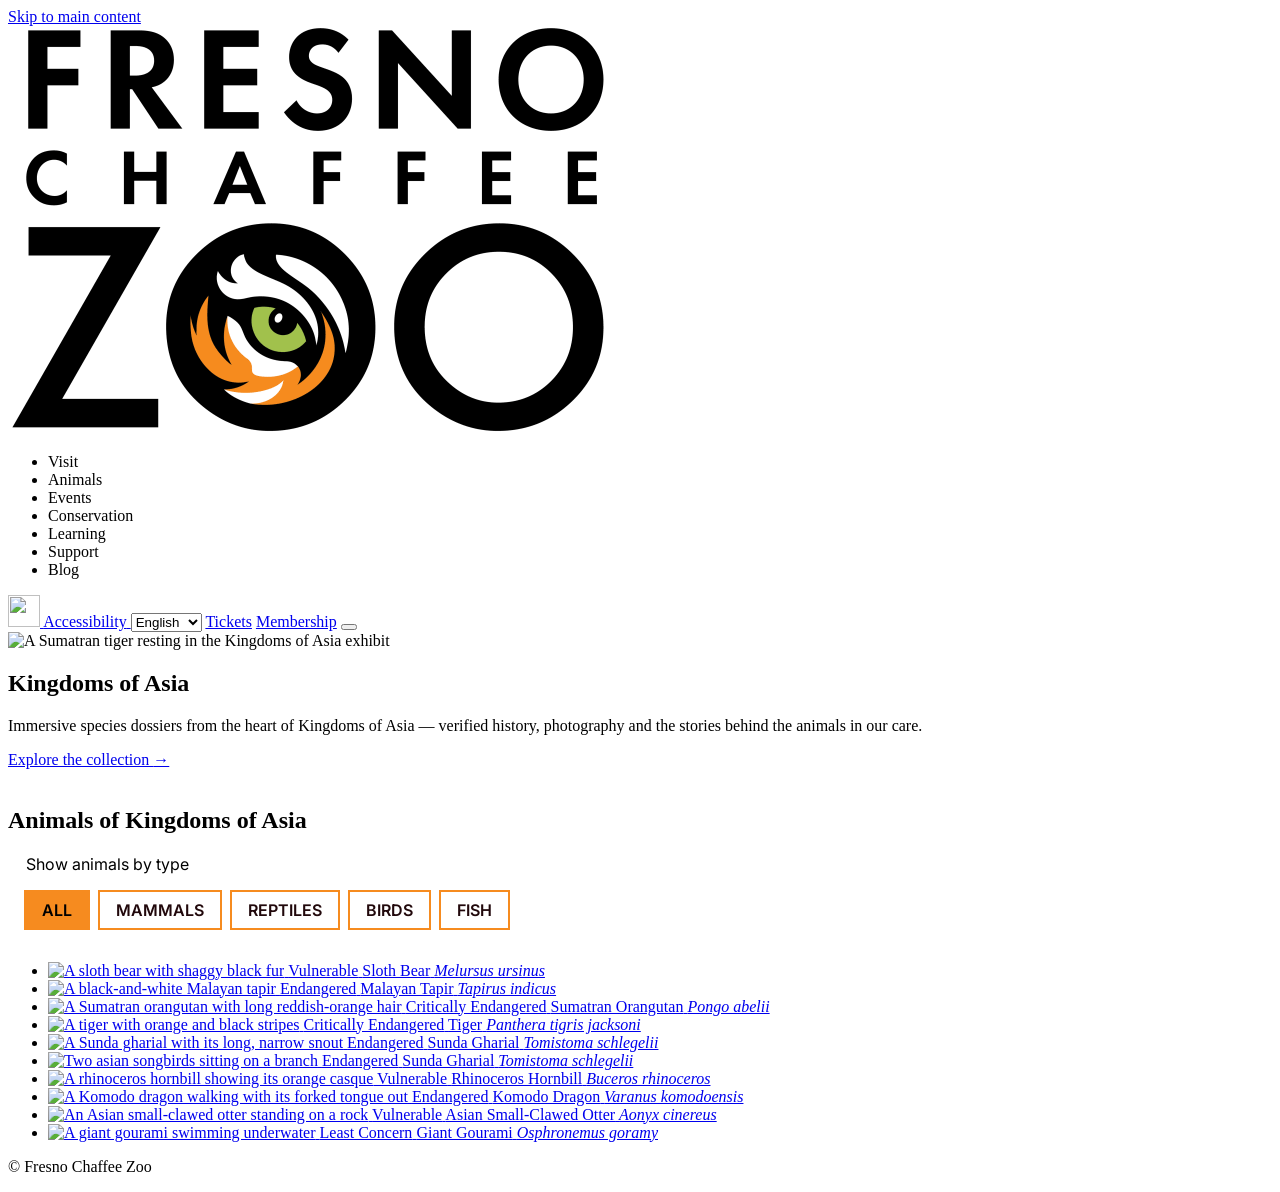
==== public/kingdoms-of-asia/index.html @ f4b2db82 "Donnans stuff whatever" ====
<!DOCTYPE html>
<html lang="en">
    <head>
        <meta charset="UTF-8">
        <meta name="viewport" content="width=device-width, initial-scale=1.0">
        <title>Kingdoms of Asia | Fresno Chaffee Zoo</title>
        <meta name="description" content="Immersive species dossiers from the heart of Kingdoms of Asia at the Fresno Chaffee Zoo.">
        <link rel="preconnect" href="https://fonts.googleapis.com">
        <link rel="preconnect" href="https://fonts.gstatic.com" crossorigin>
        <link rel="stylesheet" href="https://fonts.googleapis.com/css2?family=Imprima&family=Inter:ital,wght@0,400;0,500;0,600;0,700;0,800;1,400&display=swap">
        <link rel="stylesheet" href="style.css">
    </head>

    <body class="page-home">
        <a class="skip-link" href="#main">Skip to main content</a>

        <header class="site-header">
            <a href="index.html" class="site-logo">
                <img src="./Photo Album/images.png" alt="Fresno Chaffee Zoo home">
            </a>

            <nav class="main-nav" aria-label="Main">
                <ul class="main-nav__list">
                    <li><a href="#" class="main-nav__link">Visit <span class="chevron" aria-hidden="true"></span></a></li>
                    <li><a href="#" class="main-nav__link">Animals <span class="chevron" aria-hidden="true"></span></a></li>
                    <li><a href="#" class="main-nav__link">Events <span class="chevron" aria-hidden="true"></span></a></li>
                    <li><a href="#" class="main-nav__link">Conservation <span class="chevron" aria-hidden="true"></span></a></li>
                    <li><a href="#" class="main-nav__link">Learning <span class="chevron" aria-hidden="true"></span></a></li>
                    <li><a href="#" class="main-nav__link">Support <span class="chevron" aria-hidden="true"></span></a></li>
                    <li><a href="#" class="main-nav__link">Blog <span class="chevron" aria-hidden="true"></span></a></li>
                </ul>
            </nav>

            <div class="header-actions">
                <a href="#" class="accessibility-link">
                    <img src="images/icon-accessibility.svg" alt="" width="32" height="32">
                    <span class="visually-hidden">Accessibility</span>
                </a>
                <select class="language-select language-select--header" aria-label="Language">
                    <option value="en" selected>English</option>
                    <option value="es">Español</option>
                </select>

                <a href="#" class="btn btn--tickets">Tickets</a>
                <a href="#" class="btn btn--membership">Membership</a>

                <button type="button" class="menu-toggle" popovertarget="site-menu" aria-label="Open menu">
                    <span class="menu-toggle__bar" aria-hidden="true"></span>
                    <span class="menu-toggle__bar" aria-hidden="true"></span>
                    <span class="menu-toggle__bar" aria-hidden="true"></span>
                </button>
            </div>
        </header>

        <div id="site-menu" class="site-menu" popover>
            <div class="site-menu__top">
                <a href="index.html" class="site-logo">
                    <img src="images.png" alt="Fresno Chaffee Zoo home">
                </a>
                <button type="button" class="menu-close" popovertarget="site-menu" popovertargetaction="hide" aria-label="Close menu">
                    <span aria-hidden="true">&times;</span>
                </button>
            </div>

            <nav aria-label="Menu">
                <ul class="menu-list">
                    <li><a href="#" class="menu-item">Visit <span class="chevron chevron--right" aria-hidden="true"></span></a></li>
                    <li><a href="#" class="menu-item">Animals <span class="chevron chevron--right" aria-hidden="true"></span></a></li>
                    <li><a href="#" class="menu-item">Events <span class="chevron chevron--right" aria-hidden="true"></span></a></li>
                    <li><a href="#" class="menu-item">Conservation <span class="chevron chevron--right" aria-hidden="true"></span></a></li>
                    <li><a href="#" class="menu-item">Learning <span class="chevron chevron--right" aria-hidden="true"></span></a></li>
                    <li><a href="#" class="menu-item">Support <span class="chevron chevron--right" aria-hidden="true"></span></a></li>
                    <li><a href="#" class="menu-item">Blog <span class="chevron chevron--right" aria-hidden="true"></span></a></li>
                </ul>
            </nav>

            <div class="site-menu__actions">
                <a href="#" class="btn btn--tickets">Tickets</a>
                <a href="#" class="btn btn--membership">Membership</a>
            </div>

            <select class="language-select" aria-label="Language">
                <option value="en" selected>English</option>
                <option value="es">Español</option>
            </select>
        </div>

        <main id="main">
            <section class="home-hero" aria-labelledby="hero-title">
                <img class="home-hero__photo" src="images/hero-tiger.jpg" alt="A Sumatran tiger resting in the Kingdoms of Asia exhibit">
                <div class="home-hero__content">
                    <h1 id="hero-title" class="home-hero__title">Kingdoms of <span class="text-orange">Asia</span></h1>
                    <p class="home-hero__subtitle">Immersive species dossiers from the heart of Kingdoms of Asia — verified history, photography and the stories behind the animals in our care.</p>
                    <a href="#animals" class="btn btn--cta">Explore the collection <span aria-hidden="true">&rarr;</span></a>
                </div>
                <img class="paw-prints home-hero__paws" src="images/paw-prints.svg" alt="">
            </section>

            <section id="animals" class="animals" aria-labelledby="animals-title">
                <h2 id="animals-title" class="visually-hidden">Animals of Kingdoms of Asia</h2>

                <fieldset class="animal-tabs">
                    <legend class="visually-hidden">Show animals by type</legend>

                    <input class="animal-tabs__input" type="radio" name="animal-type" id="tab-all" value="all" checked>
                    <label class="animal-tabs__tab" for="tab-all">All</label>

                    <input class="animal-tabs__input" type="radio" name="animal-type" id="tab-mammal" value="mammal">
                    <label class="animal-tabs__tab" for="tab-mammal">Mammals</label>

                    <input class="animal-tabs__input" type="radio" name="animal-type" id="tab-reptile" value="reptile">
                    <label class="animal-tabs__tab" for="tab-reptile">Reptiles</label>

                    <input class="animal-tabs__input" type="radio" name="animal-type" id="tab-bird" value="bird">
                    <label class="animal-tabs__tab" for="tab-bird">Birds</label>

                    <input class="animal-tabs__input" type="radio" name="animal-type" id="tab-fish" value="fish">
                    <label class="animal-tabs__tab" for="tab-fish">Fish</label>
                </fieldset>

                <ul class="animal-list">
                    <li data-type="mammal">
                        <a href="sloth-bear.html" class="animal-banner">
                            <img class="animal-banner_photo" src="images/sloth-bear.jpg" alt="A sloth bear with shaggy black fur">
                            <span class="status-pill">Vulnerable</span>
                            <span class="animal-banner__text">
                                <span class="animal-banner__name">Sloth Bear</span>
                                <i class="animal-banner__scientific" lang="la">Melursus ursinus</i>
                            </span>
                        </a>
                    </li>

                    <li data-type="mammal">
                        <a href="#" class="animal-banner">
                            <img class="animal-banner_photo" src="images/malayan-tapir.jpg" alt="A black-and-white Malayan tapir">
                            <span class="status-pill">Endangered</span>
                            <span class="animal-banner__text">
                                <span class="animal-banner__name">Malayan Tapir</span>
                                <i class="animal-banner__scientific" lang="la">Tapirus indicus</i>
                            </span>
                        </a>
                    </li>

                    <li data-type="mammal">
                        <a href="#" class="animal-banner">
                            <img class="animal-banner_photo" src="images/sumatran-orangutan.jpg" alt="A Sumatran orangutan with long reddish-orange hair">
                            <span class="status-pill">Critically Endangered</span>
                            <span class="animal-banner__text">
                                <span class="animal-banner__name">Sumatran Orangutan</span>
                                <i class="animal-banner__scientific" lang="la">Pongo abelii</i>
                            </span>
                        </a>
                    </li>

                    <li data-type="mammal">
                        <a href="malayan-tiger.html" class="animal-banner">
                            <img class="animal-banner_photo" src="images/tiger.jpg" alt="A tiger with orange and black stripes">
                            <span class="status-pill">Critically Endangered</span>
                            <span class="animal-banner__text">
                                <span class="animal-banner__name">Tiger</span>
                                <i class="animal-banner__scientific" lang="la">Panthera tigris jacksoni</i>
                            </span>
                        </a>
                    </li>

                    <li data-type="reptile">
                        <a href="#" class="animal-banner">
                            <img class="animal-banner_photo" src="images/sunda-gharial.jpg" alt="A Sunda gharial with its long, narrow snout">
                            <span class="status-pill">Endangered</span>
                            <span class="animal-banner__text">
                                <span class="animal-banner__name">Sunda Gharial</span>
                                <i class="animal-banner__scientific" lang="la">Tomistoma schlegelii</i>
                            </span>
                        </a>
                    </li>

                    <li data-type="bird">
                        <a href="asian-songbird.html" class="animal-banner">
                            <img class="animal-banner_photo" src=".images/two songbirds.jpg" alt="Two asian songbirds sitting on a branch">
                            <span class="status-pill">Endangered</span>
                            <span class="animal-banner__text">
                                <span class="animal-banner__name">Sunda Gharial</span>
                                <i class="animal-banner__scientific" lang="la">Tomistoma schlegelii</i>
                            </span>
                        </a>
                    </li>

                    <li data-type="bird">
                        <a href="#" class="animal-banner">
                            <img class="animal-banner_photo" src="images/rhinoceros-hornbill.jpg" alt="A rhinoceros hornbill showing its orange casque">
                            <span class="status-pill">Vulnerable</span>
                            <span class="animal-banner__text">
                                <span class="animal-banner__name">Rhinoceros Hornbill</span>
                                <i class="animal-banner__scientific" lang="la">Buceros rhinoceros</i>
                            </span>
                        </a>
                    </li>

                    <li data-type="reptile">
                        <a href="komodo-dragon.html" class="animal-banner">
                            <img class="animal-banner_photo" src="images/komodo-dragon.jpg" alt="A Komodo dragon walking with its forked tongue out">
                            <span class="status-pill">Endangered</span>
                            <span class="animal-banner__text">
                                <span class="animal-banner__name">Komodo Dragon</span>
                                <i class="animal-banner__scientific" lang="la">Varanus komodoensis</i>
                            </span>
                        </a>
                    </li>

                    <li data-type="mammal">
                        <a href="#" class="animal-banner">
                            <img class="animal-banner_photo" src="images/asian-small-clawed-otter.jpg" alt="An Asian small-clawed otter standing on a rock">
                            <span class="status-pill">Vulnerable</span>
                            <span class="animal-banner__text">
                                <span class="animal-banner__name">Asian Small-Clawed Otter</span>
                                <i class="animal-banner__scientific" lang="la">Aonyx cinereus</i>
                            </span>
                        </a>
                    </li>

                    <li data-type="fish">
                        <a href="#" class="animal-banner">
                            <img class="animal-banner_photo" src="images/giant-gourami.jpg" alt="A giant gourami swimming underwater">
                            <span class="status-pill">Least Concern</span>
                            <span class="animal-banner__text">
                                <span class="animal-banner__name">Giant Gourami</span>
                                <i class="animal-banner__scientific" lang="la">Osphronemus goramy</i>
                            </span>
                        </a>
                    </li>
                </ul>
            </section>
        </main>

        <footer class="site-footer">
            <div class="site-footer__triangle" aria-hidden="true"></div>
            <div class="site-footer__content">
                <p>&copy; Fresno Chaffee Zoo</p>
            </div>
        </footer>
    </body>
</html>
---- public/kingdoms-of-asia/style.css ----
nav a {
    text-decoration: none;
    color: black;
}

.nav-button {
    max-width: 100%;
}

.animal-tabs {
    display: flex;
    flex-wrap: wrap;
    gap: 8px;
    margin: 0;
    padding: 16px;
    border: 0;
    font-family: "Inter", sans-serif;
}

.animal-tabs__input {
    position: absolute;
    opacity: 0;
    width: 1px;
    height: 1px;
    margin: 0;
}

.animal-tabs__tab {
    padding: 8px 16px;
    border: 2px solid #F68B1F;
    font-weight: 600;
    text-transform: uppercase;
    color: #21080B;
    background: #FFFFFF;
    cursor: pointer;
}

.animal-tabs__input:checked + .animal-tabs__tab {
    color: #000000;
    background: #F68B1F;
}

.animal-tabs__input:focus-visible + .animal-tabs__tab {
    outline: 3px solid #21080B;
    outline-offset: 2px;
}

.animals:has(#tab-mammal:checked) .animal-list > li:not([data-type="mammal"]),
.animals:has(#tab-reptile:checked) .animal-list > li:not([data-type="reptile"]),
.animals:has(#tab-bird:checked) .animal-list > li:not([data-type="bird"]),
.animals:has(#tab-fish:checked) .animal-list > li:not([data-type="fish"]) {
    display: none;
}
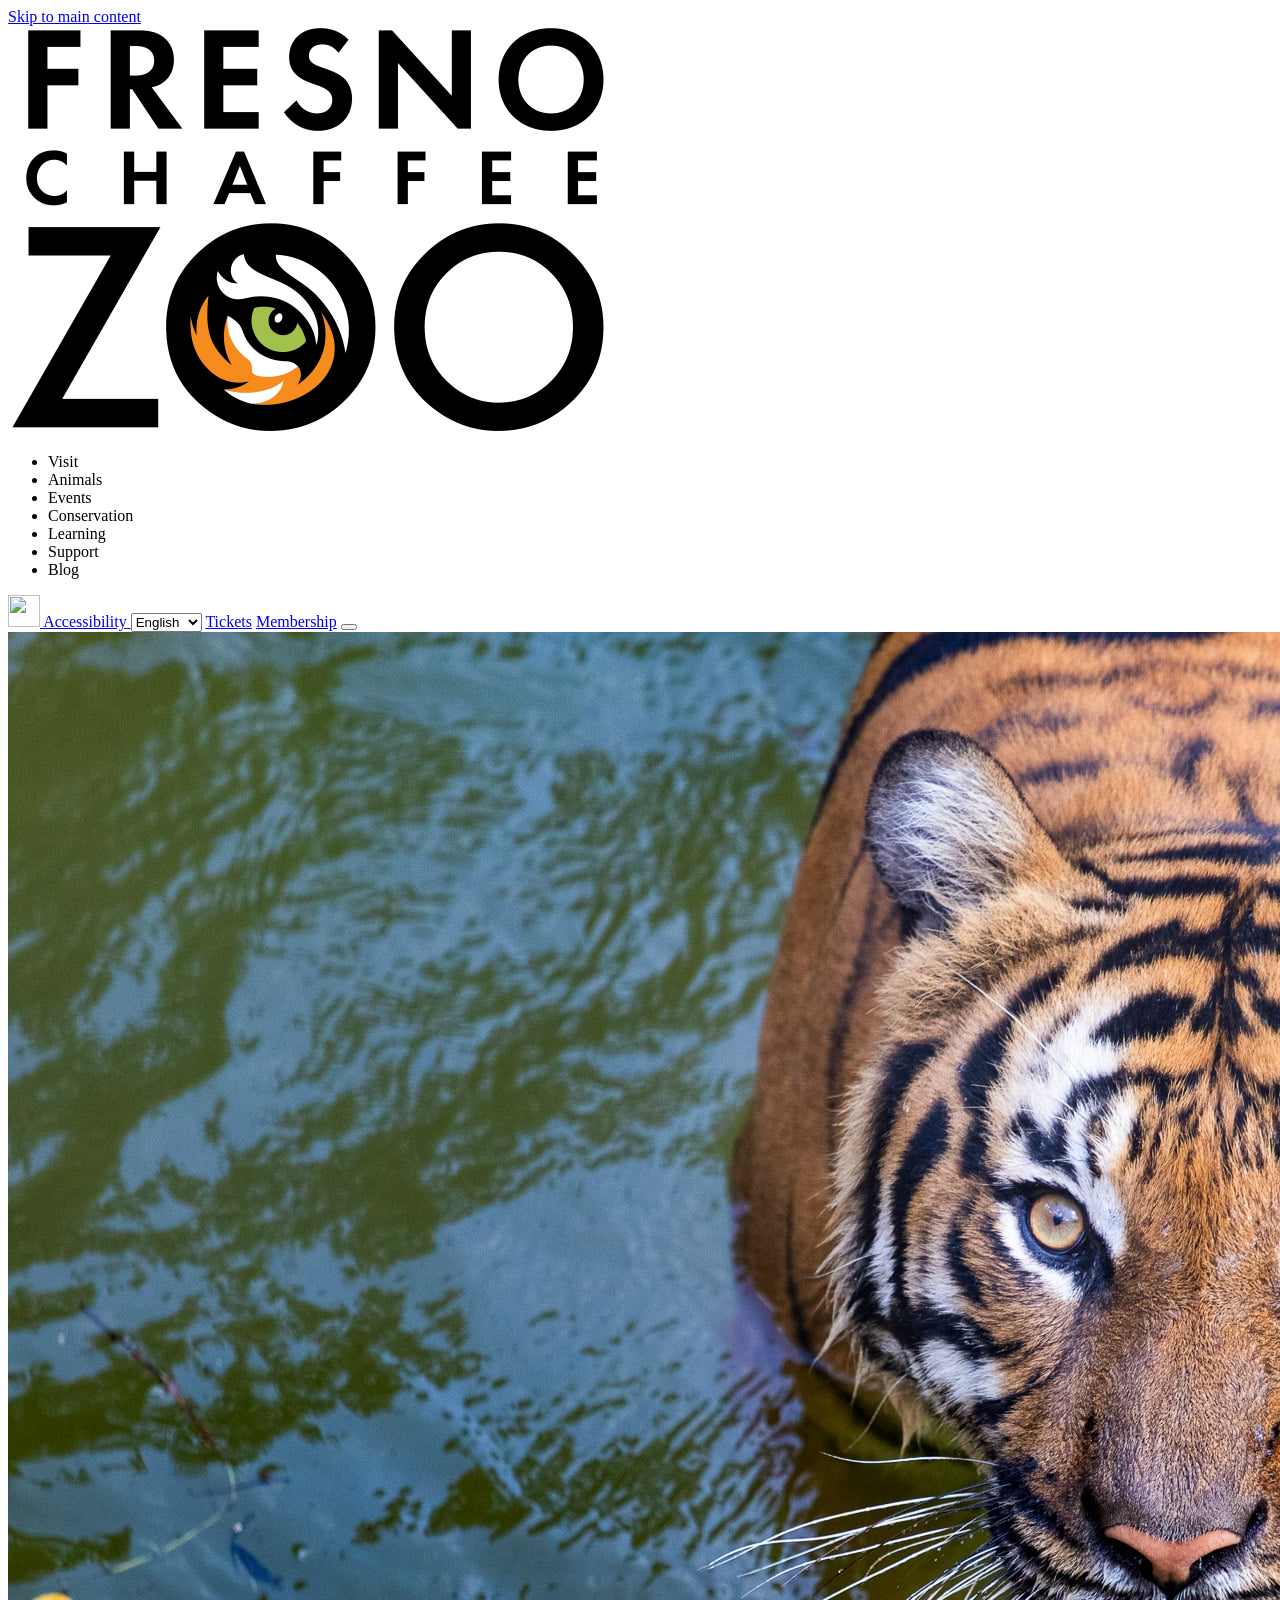
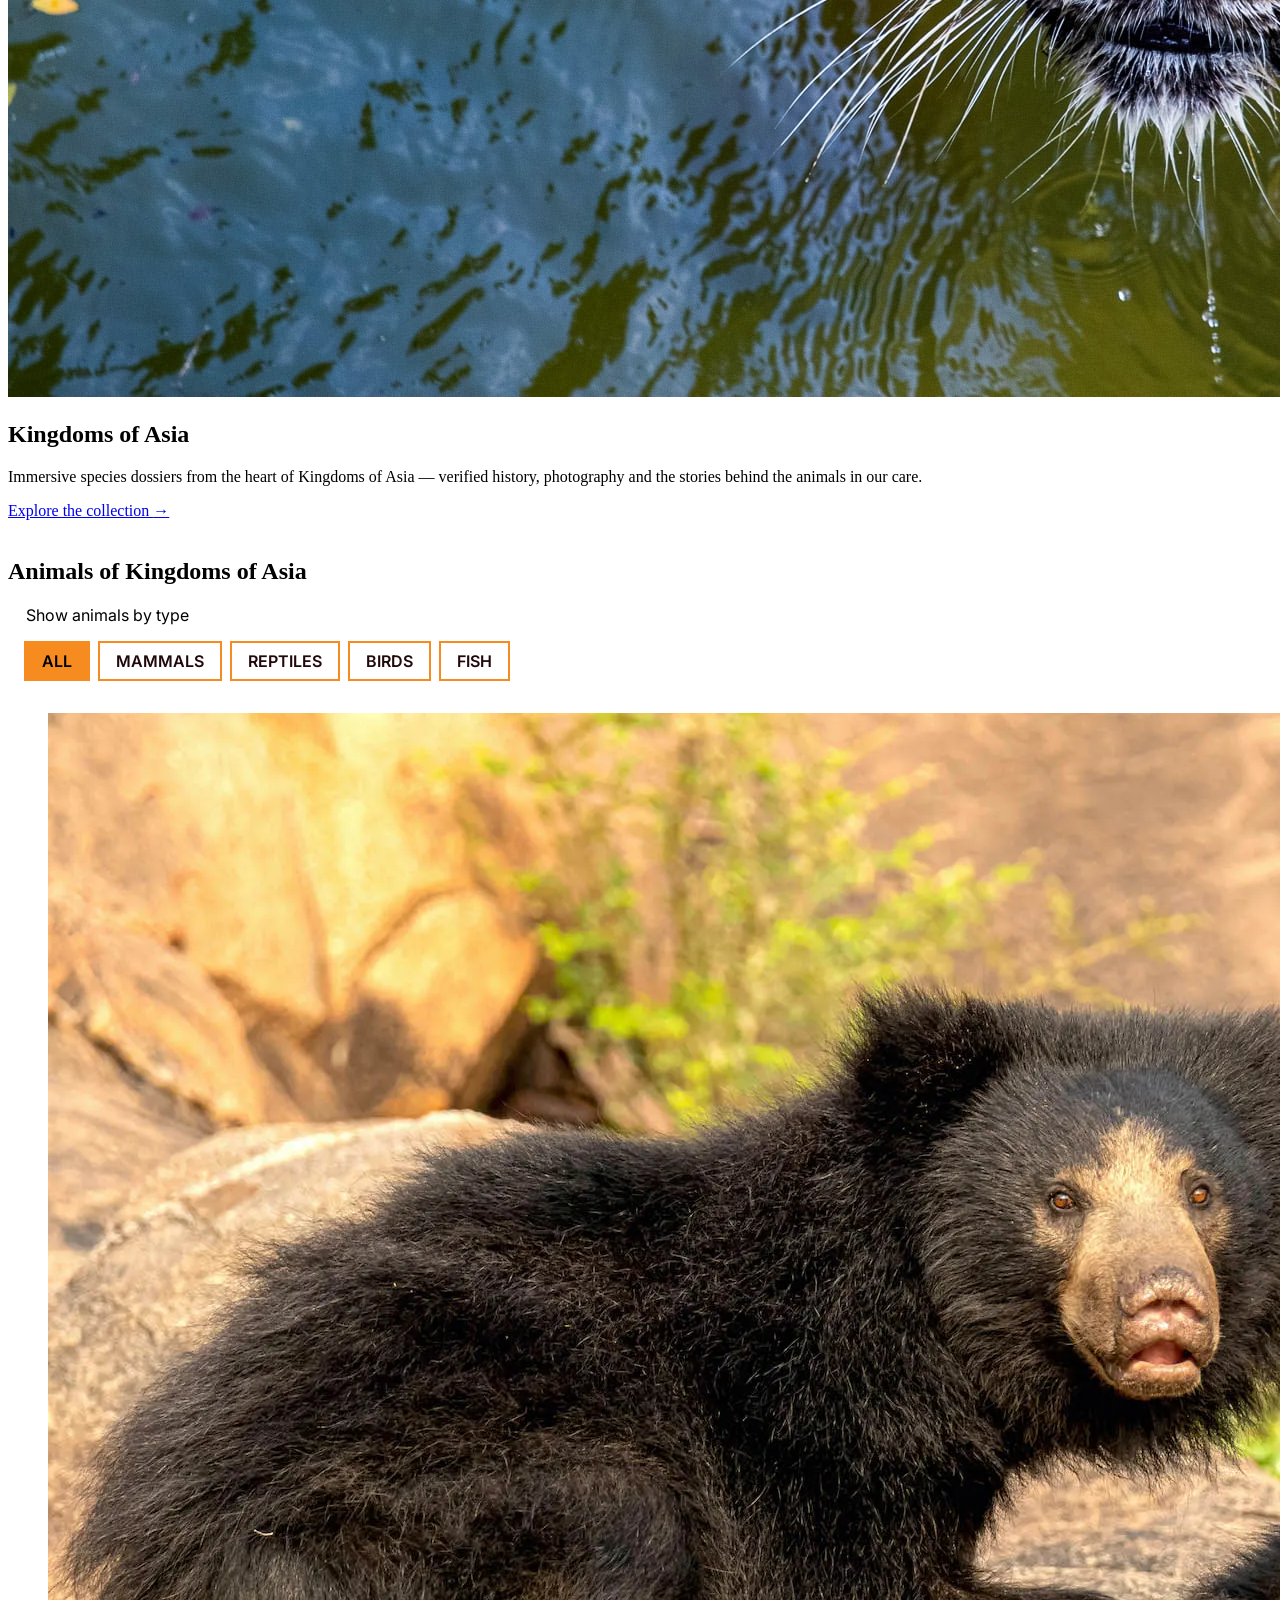
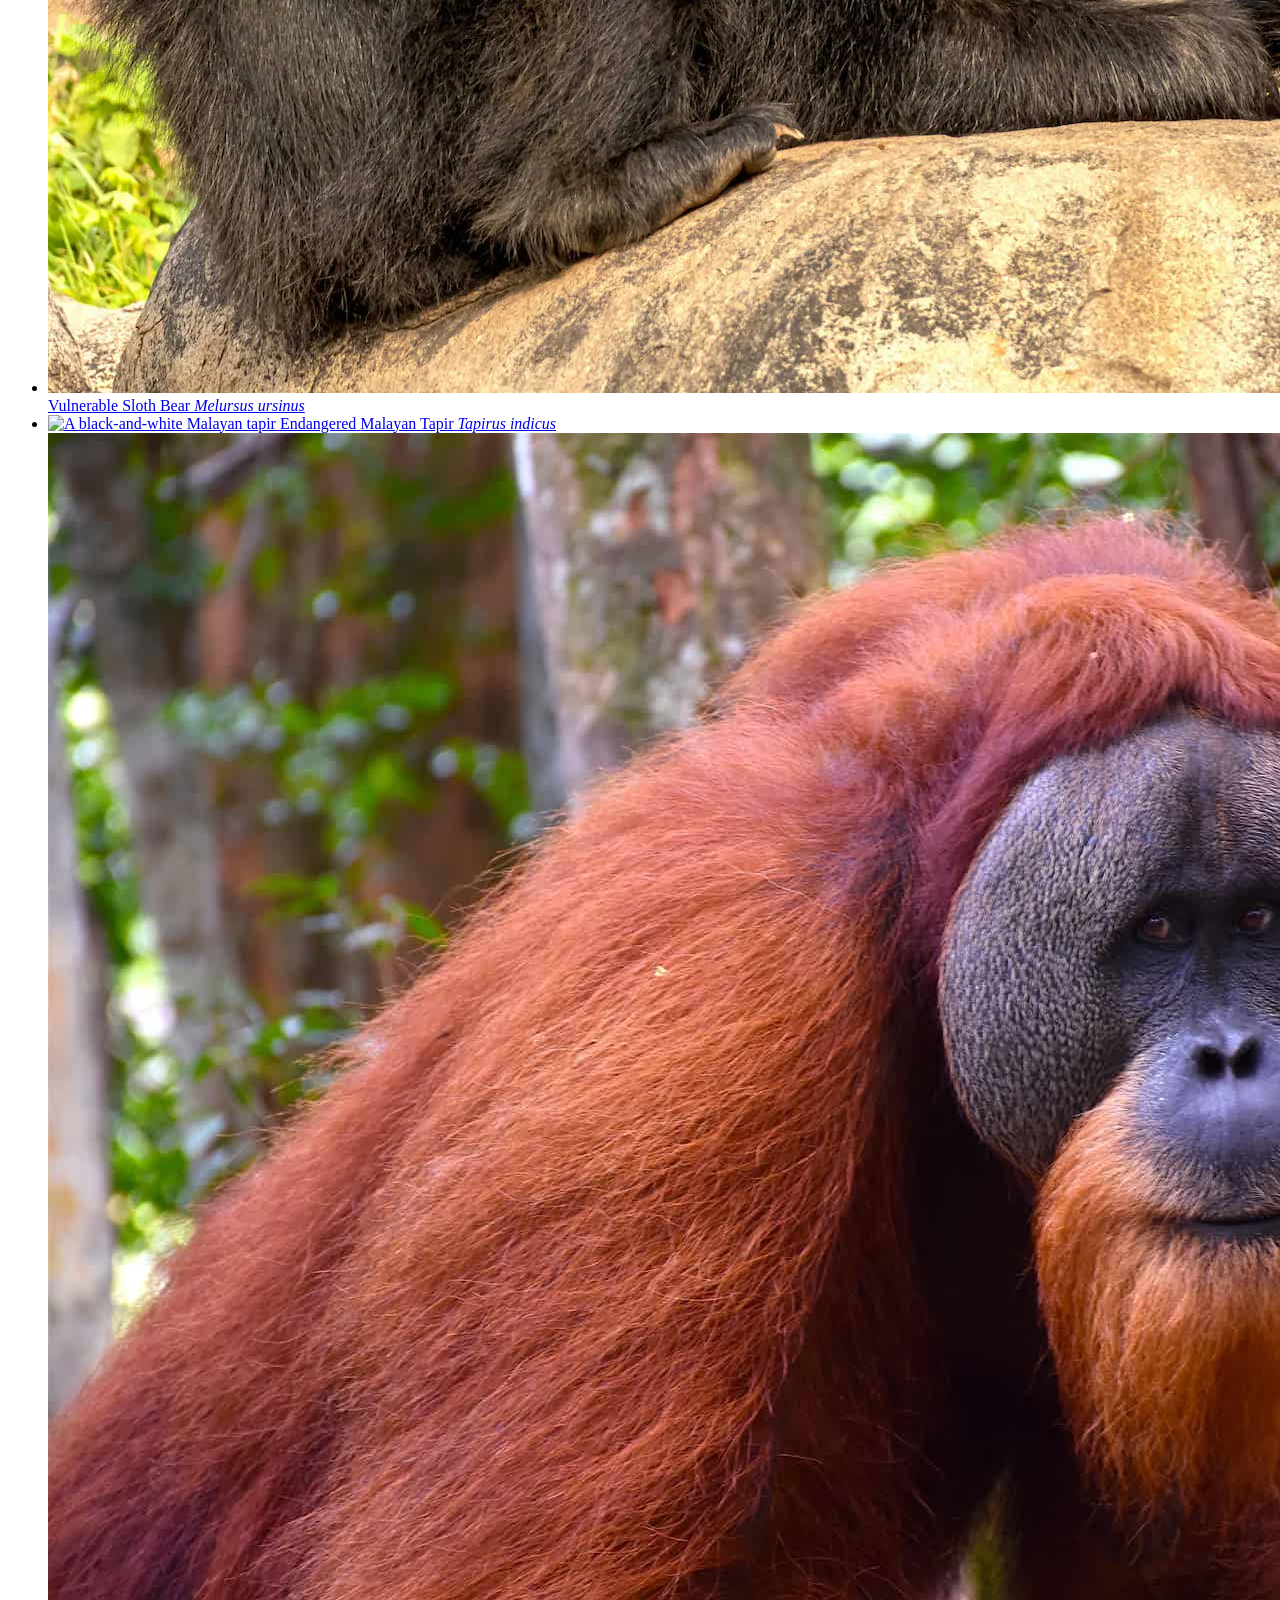
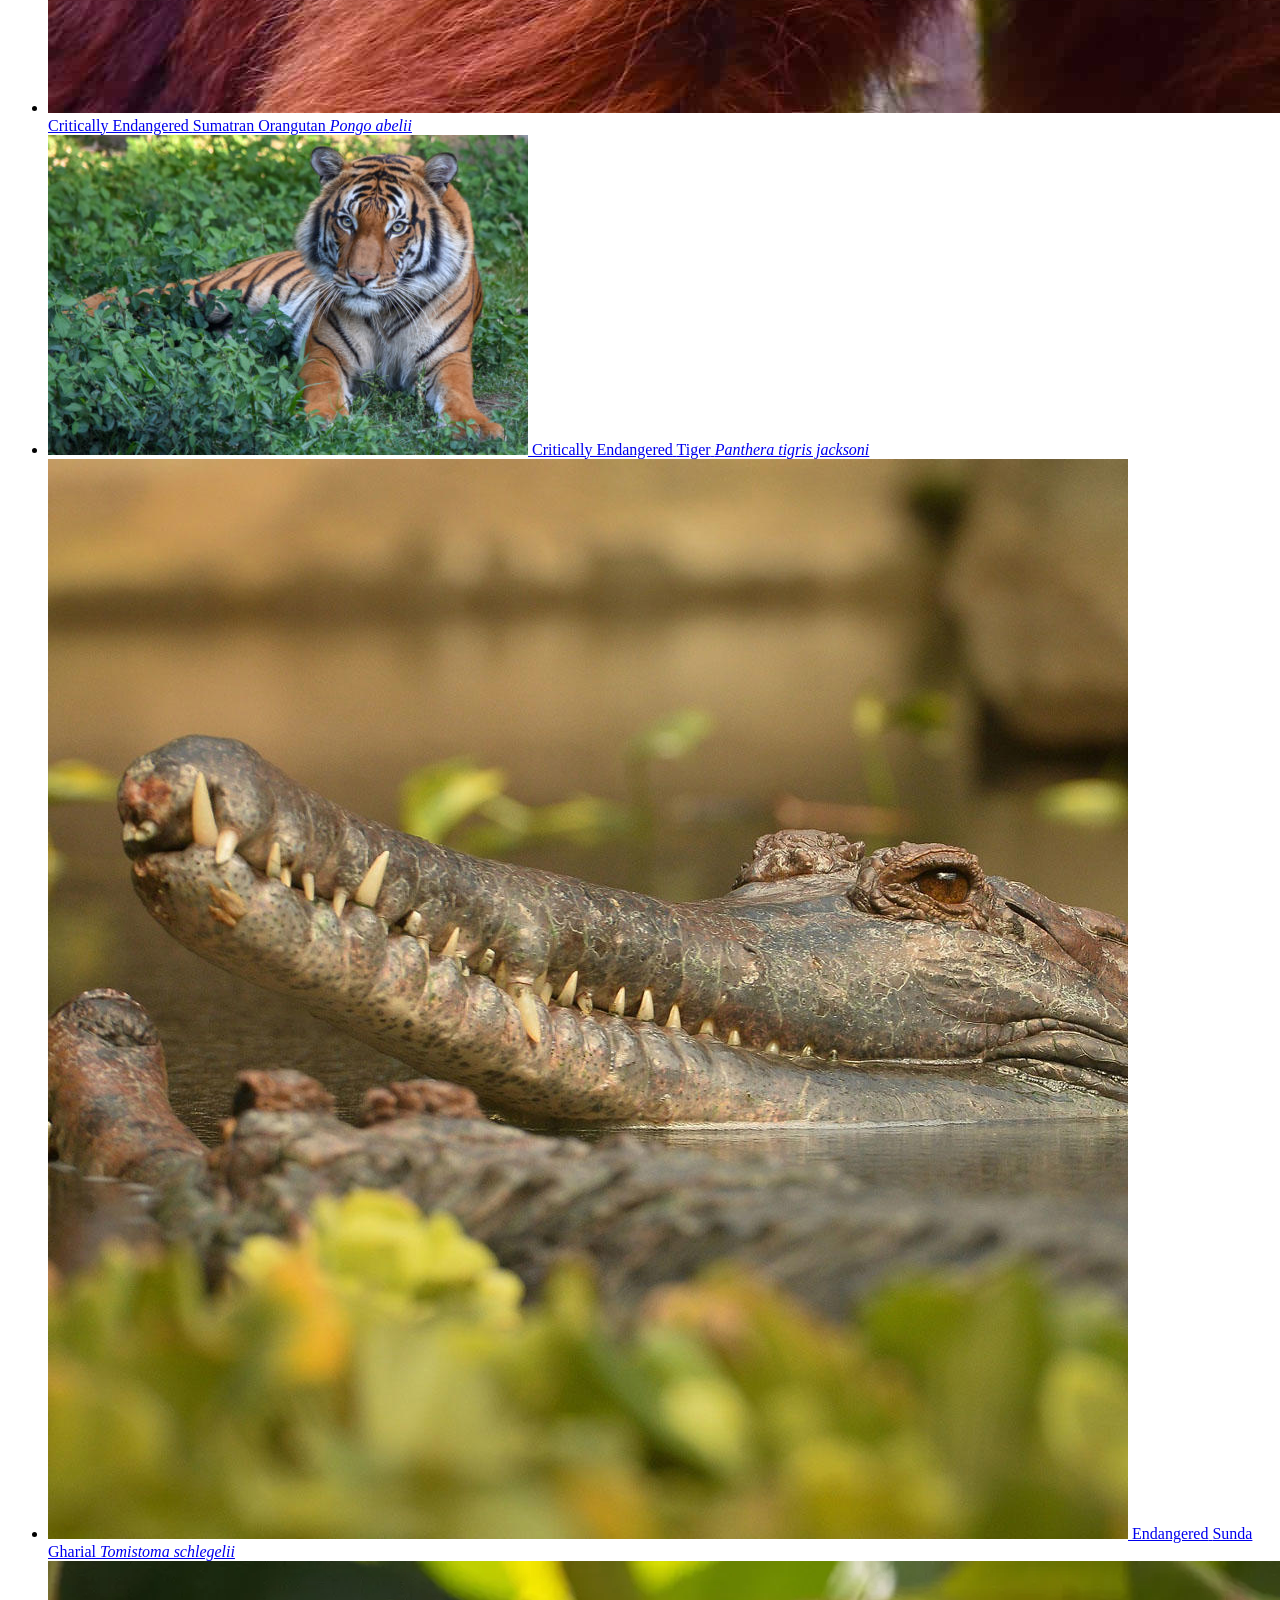
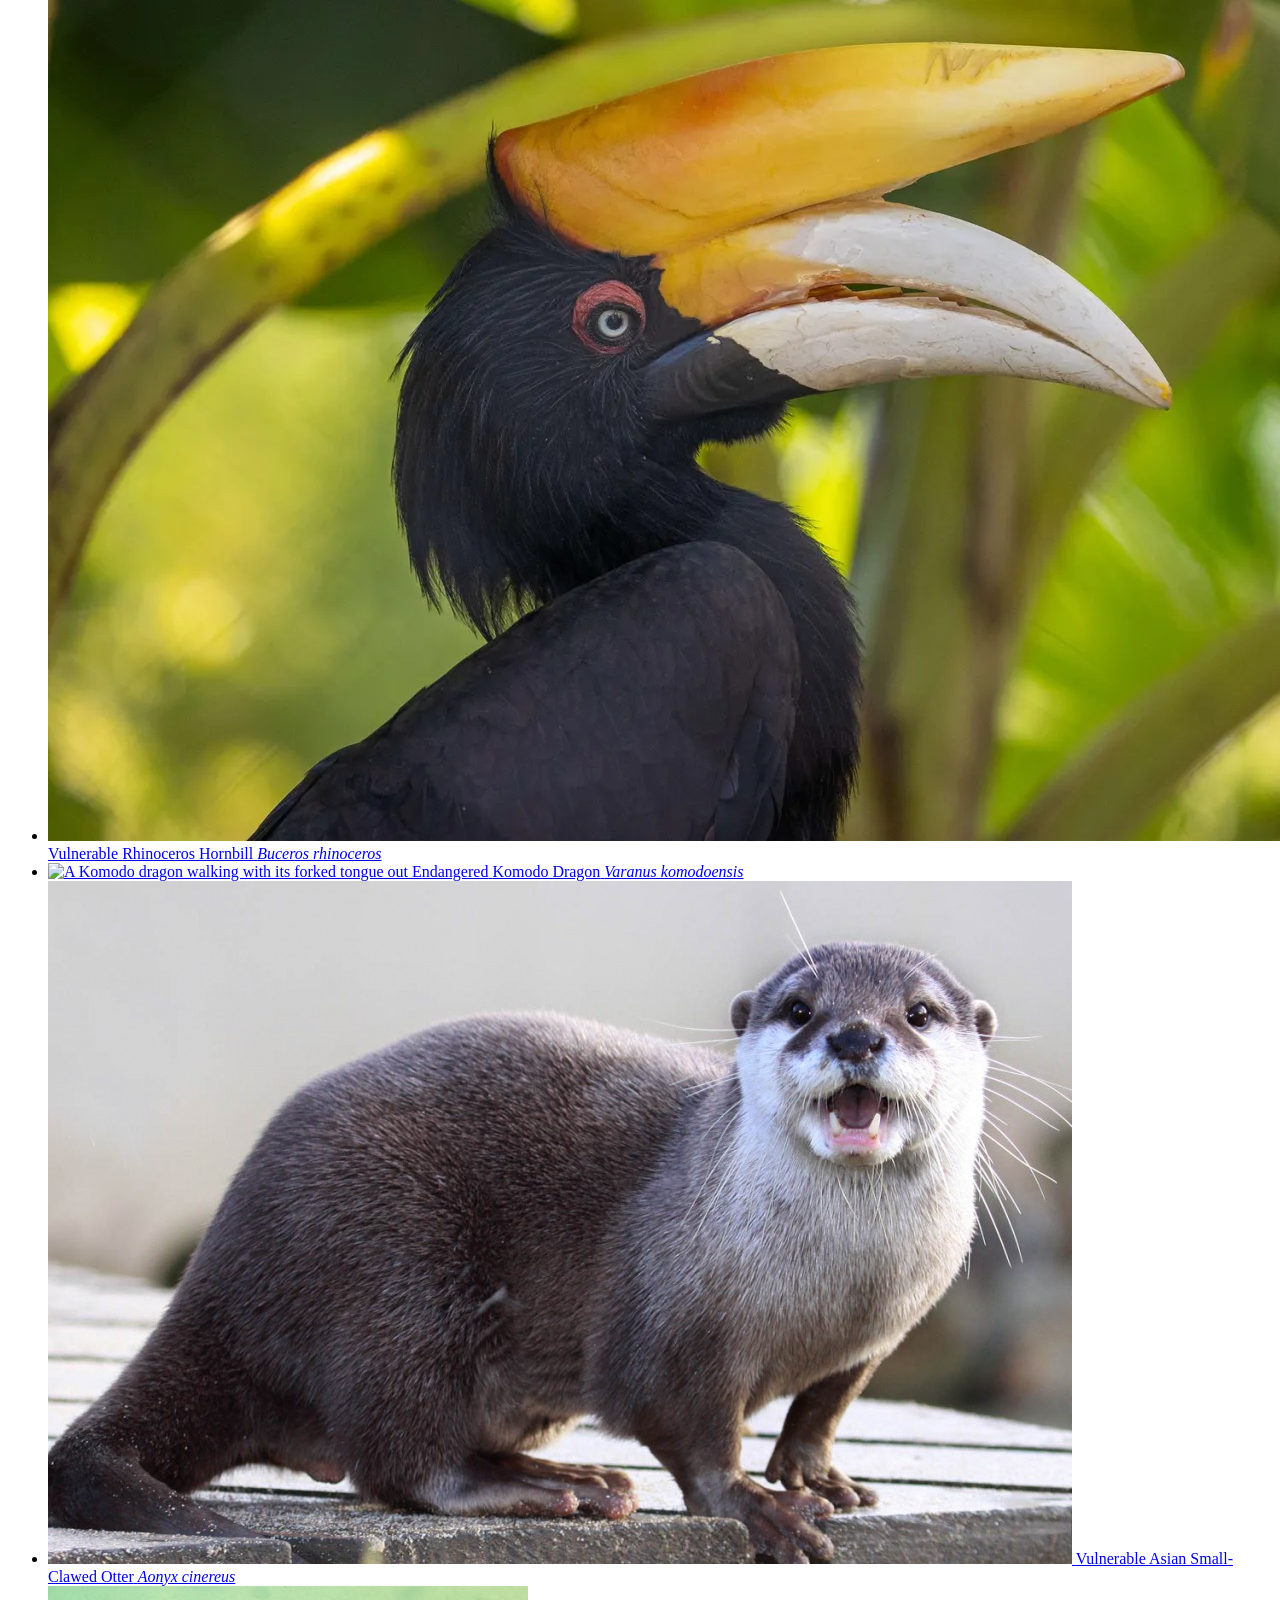
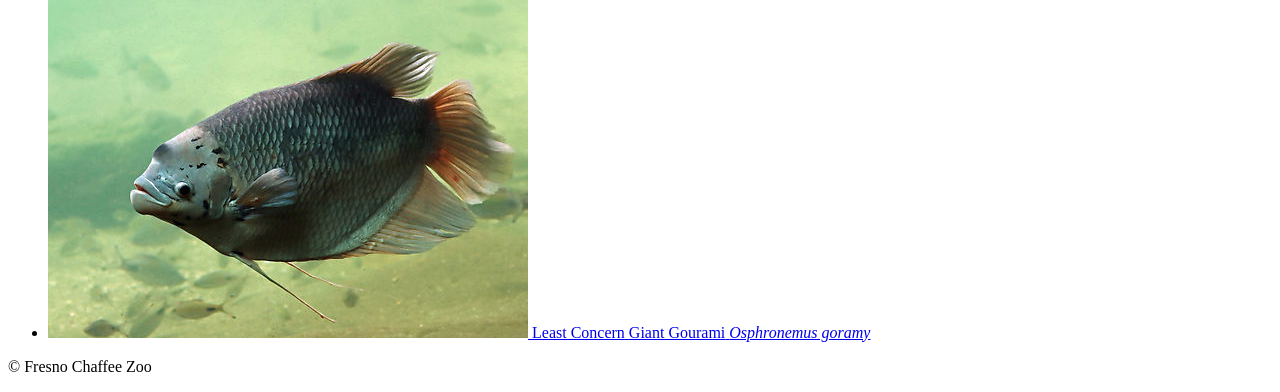
==== commit 077fb7d5: "goodluck team?" ====
--- a/public/kingdoms-of-asia/index.html
+++ b/public/kingdoms-of-asia/index.html
@@ -16,7 +16,7 @@
 
         <header class="site-header">
             <a href="index.html" class="site-logo">
-                <img src="./Photo Album/images.png" alt="Fresno Chaffee Zoo home">
+                <img src="Photo%20Album/images.png" alt="Fresno Chaffee Zoo home">
             </a>
 
             <nav class="main-nav" aria-label="Main">
@@ -55,7 +55,7 @@
         <div id="site-menu" class="site-menu" popover>
             <div class="site-menu__top">
                 <a href="index.html" class="site-logo">
-                    <img src="images.png" alt="Fresno Chaffee Zoo home">
+                    <img src="Photo%20Album/images.png" alt="Fresno Chaffee Zoo home">
                 </a>
                 <button type="button" class="menu-close" popovertarget="site-menu" popovertargetaction="hide" aria-label="Close menu">
                     <span aria-hidden="true">&times;</span>
@@ -87,7 +87,7 @@
 
         <main id="main">
             <section class="home-hero" aria-labelledby="hero-title">
-                <img class="home-hero__photo" src="images/hero-tiger.jpg" alt="A Sumatran tiger resting in the Kingdoms of Asia exhibit">
+                <img class="home-hero__photo" src="Photo%20Album/malayan_tiger%20banner.jpg" alt="A Malayan tiger standing in green water, looking straight up at the camera">
                 <div class="home-hero__content">
                     <h1 id="hero-title" class="home-hero__title">Kingdoms of <span class="text-orange">Asia</span></h1>
                     <p class="home-hero__subtitle">Immersive species dossiers from the heart of Kingdoms of Asia — verified history, photography and the stories behind the animals in our care.</p>
@@ -120,8 +120,8 @@
 
                 <ul class="animal-list">
                     <li data-type="mammal">
-                        <a href="sloth-bear.html" class="animal-banner">
-                            <img class="animal-banner_photo" src="images/sloth-bear.jpg" alt="A sloth bear with shaggy black fur">
+                        <a href="#" class="animal-banner">
+                            <img class="animal-banner_photo" src="Photo%20Album/2%20sloth%20bears%20staring.webp" alt="An adult sloth bear and a cub with shaggy black fur sitting together on a large rock">
                             <span class="status-pill">Vulnerable</span>
                             <span class="animal-banner__text">
                                 <span class="animal-banner__name">Sloth Bear</span>
@@ -142,8 +142,8 @@
                     </li>
 
                     <li data-type="mammal">
-                        <a href="#" class="animal-banner">
-                            <img class="animal-banner_photo" src="images/sumatran-orangutan.jpg" alt="A Sumatran orangutan with long reddish-orange hair">
+                        <a href="orangutan.html" class="animal-banner">
+                            <img class="animal-banner_photo" src="Photo%20Album/Male-orangutan.jpg" alt="A flanged male Sumatran orangutan with wide cheek pads and long reddish-orange hair">
                             <span class="status-pill">Critically Endangered</span>
                             <span class="animal-banner__text">
                                 <span class="animal-banner__name">Sumatran Orangutan</span>
@@ -153,8 +153,8 @@
                     </li>
 
                     <li data-type="mammal">
-                        <a href="malayan-tiger.html" class="animal-banner">
-                            <img class="animal-banner_photo" src="images/tiger.jpg" alt="A tiger with orange and black stripes">
+                        <a href="#" class="animal-banner">
+                            <img class="animal-banner_photo" src="Photo%20Album/Tiger_card.jpg" alt="A Malayan tiger lying in tall green plants, looking toward the camera">
                             <span class="status-pill">Critically Endangered</span>
                             <span class="animal-banner__text">
                                 <span class="animal-banner__name">Tiger</span>
@@ -164,8 +164,8 @@
                     </li>
 
                     <li data-type="reptile">
-                        <a href="#" class="animal-banner">
-                            <img class="animal-banner_photo" src="images/sunda-gharial.jpg" alt="A Sunda gharial with its long, narrow snout">
+                        <a href="sunda-gharial.html" class="animal-banner">
+                            <img class="animal-banner_photo" src="Photo%20Album/Sunda%20Gharial%201.jpg" alt="Close-up of a Sunda gharial's long, narrow snout and pointed teeth just above the water">
                             <span class="status-pill">Endangered</span>
                             <span class="animal-banner__text">
                                 <span class="animal-banner__name">Sunda Gharial</span>
@@ -175,19 +175,8 @@
                     </li>
 
                     <li data-type="bird">
-                        <a href="asian-songbird.html" class="animal-banner">
-                            <img class="animal-banner_photo" src=".images/two songbirds.jpg" alt="Two asian songbirds sitting on a branch">
-                            <span class="status-pill">Endangered</span>
-                            <span class="animal-banner__text">
-                                <span class="animal-banner__name">Sunda Gharial</span>
-                                <i class="animal-banner__scientific" lang="la">Tomistoma schlegelii</i>
-                            </span>
-                        </a>
-                    </li>
-
-                    <li data-type="bird">
-                        <a href="#" class="animal-banner">
-                            <img class="animal-banner_photo" src="images/rhinoceros-hornbill.jpg" alt="A rhinoceros hornbill showing its orange casque">
+                        <a href="#" class="animal-banner">
+                            <img class="animal-banner_photo" src="Photo%20Album/Hornbill%20hornbilling.webp" alt="A black-feathered hornbill in profile, showing its large orange-and-ivory bill and casque">
                             <span class="status-pill">Vulnerable</span>
                             <span class="animal-banner__text">
                                 <span class="animal-banner__name">Rhinoceros Hornbill</span>
@@ -209,7 +198,7 @@
 
                     <li data-type="mammal">
                         <a href="#" class="animal-banner">
-                            <img class="animal-banner_photo" src="images/asian-small-clawed-otter.jpg" alt="An Asian small-clawed otter standing on a rock">
+                            <img class="animal-banner_photo" src="Photo%20Album/otter%20shot.jpg" alt="An Asian small-clawed otter with gray-brown fur and a pale face standing on a wooden deck">
                             <span class="status-pill">Vulnerable</span>
                             <span class="animal-banner__text">
                                 <span class="animal-banner__name">Asian Small-Clawed Otter</span>
@@ -220,7 +209,7 @@
 
                     <li data-type="fish">
                         <a href="#" class="animal-banner">
-                            <img class="animal-banner_photo" src="images/giant-gourami.jpg" alt="A giant gourami swimming underwater">
+                            <img class="animal-banner_photo" src="Photo%20Album/gourami%201.jpg" alt="A giant gourami with dark scales and reddish fins swimming in green water">
                             <span class="status-pill">Least Concern</span>
                             <span class="animal-banner__text">
                                 <span class="animal-banner__name">Giant Gourami</span>
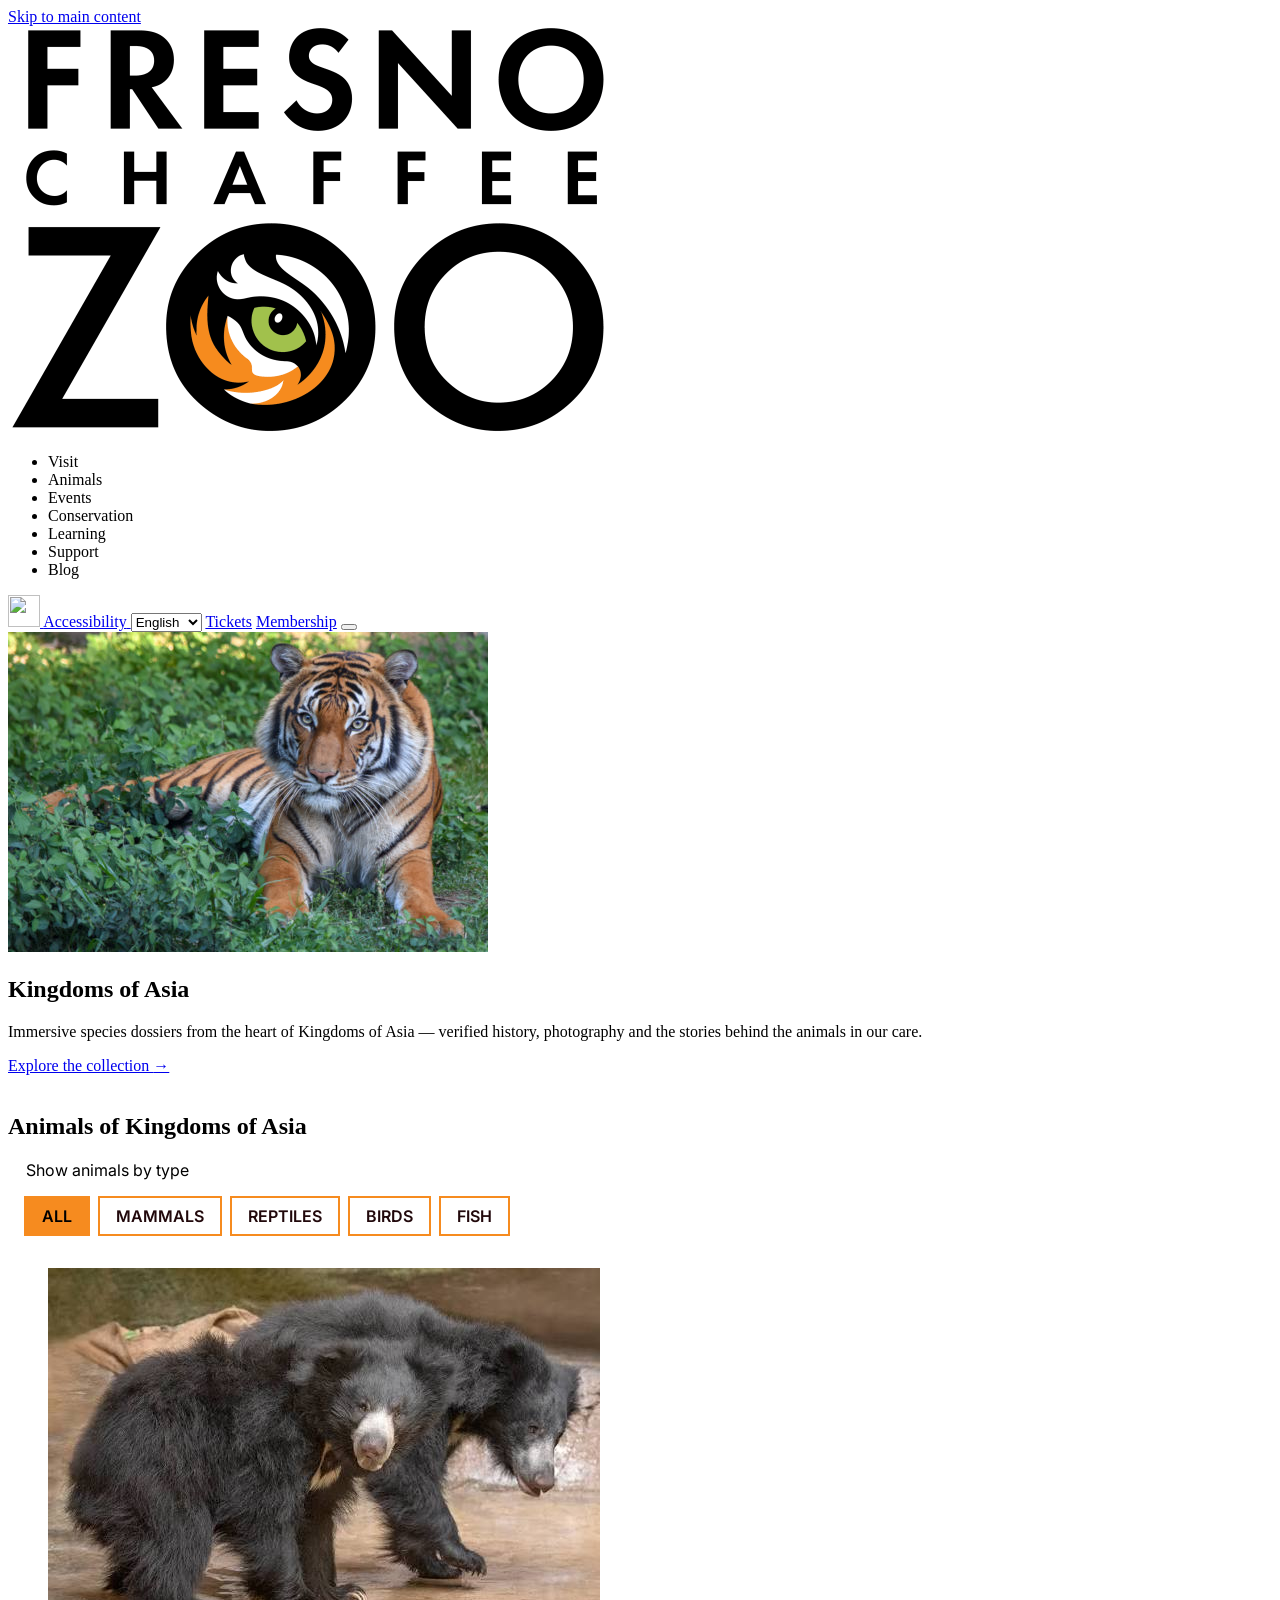
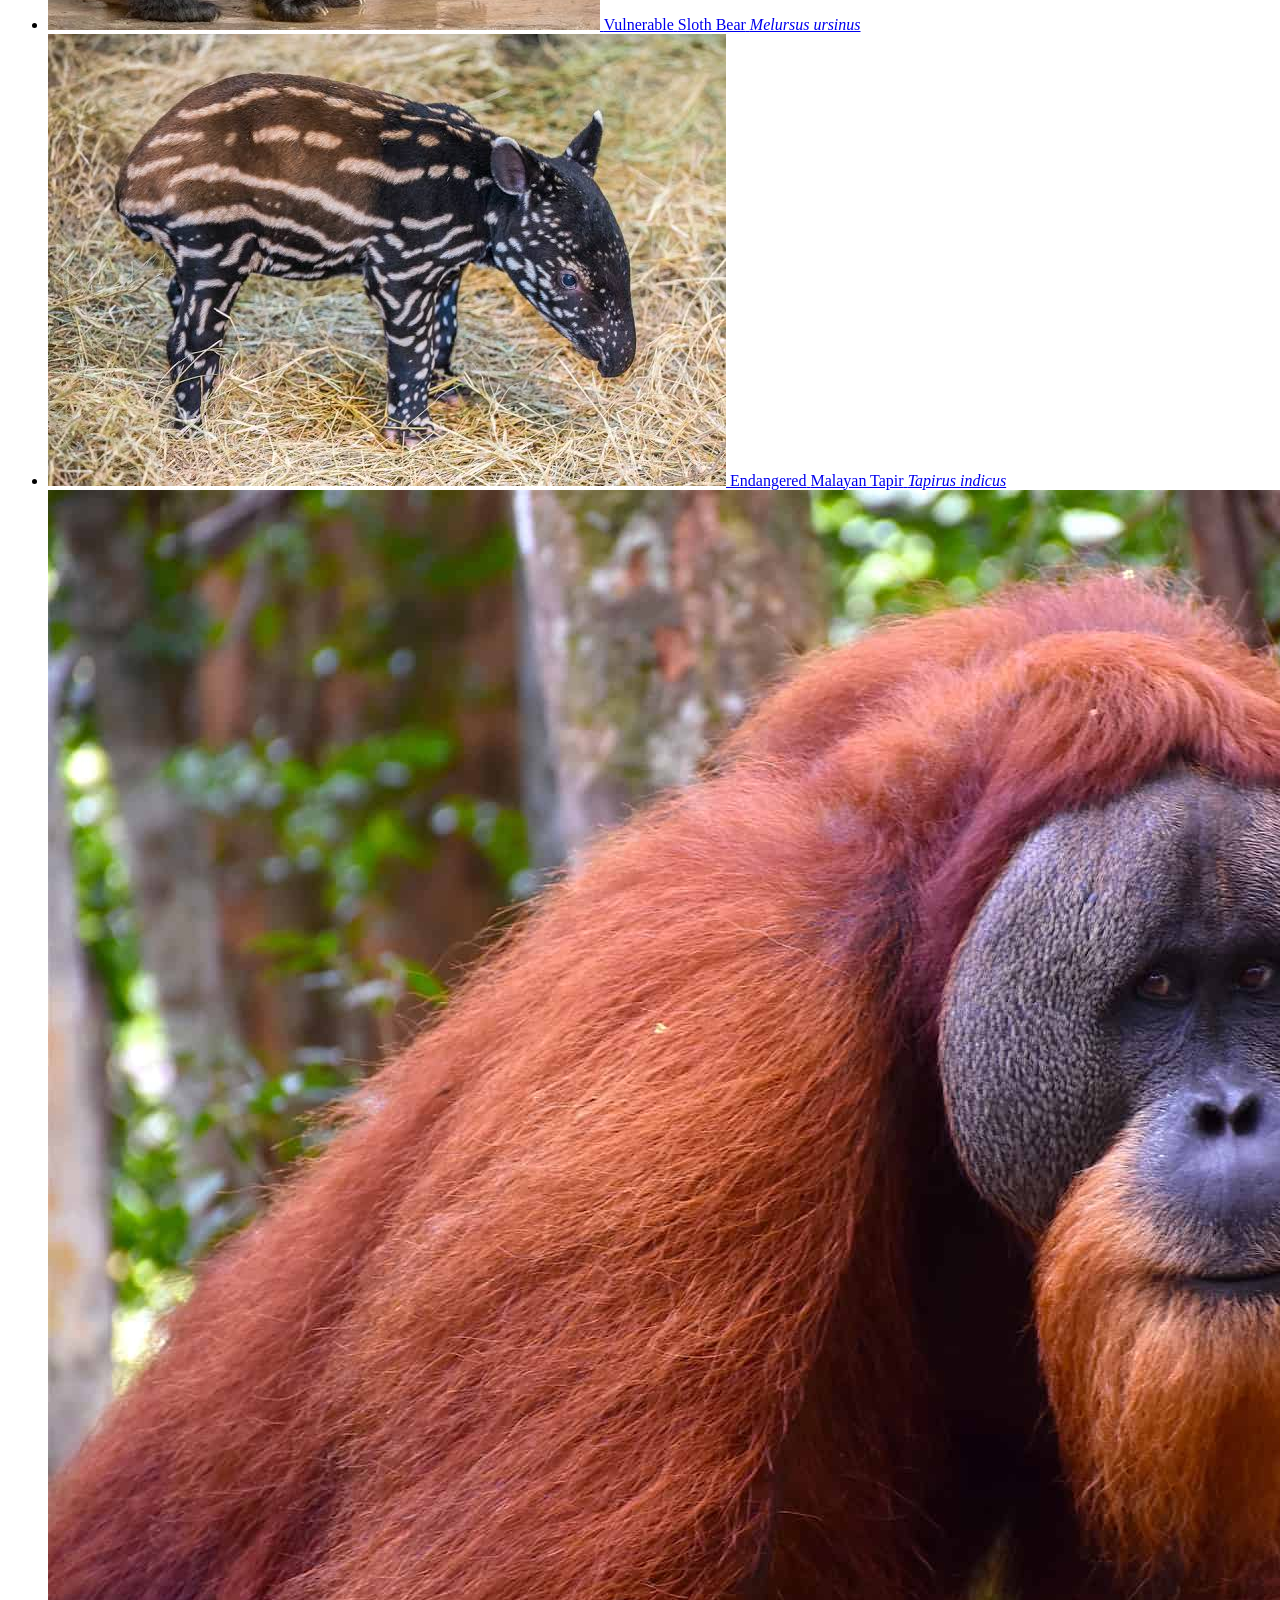
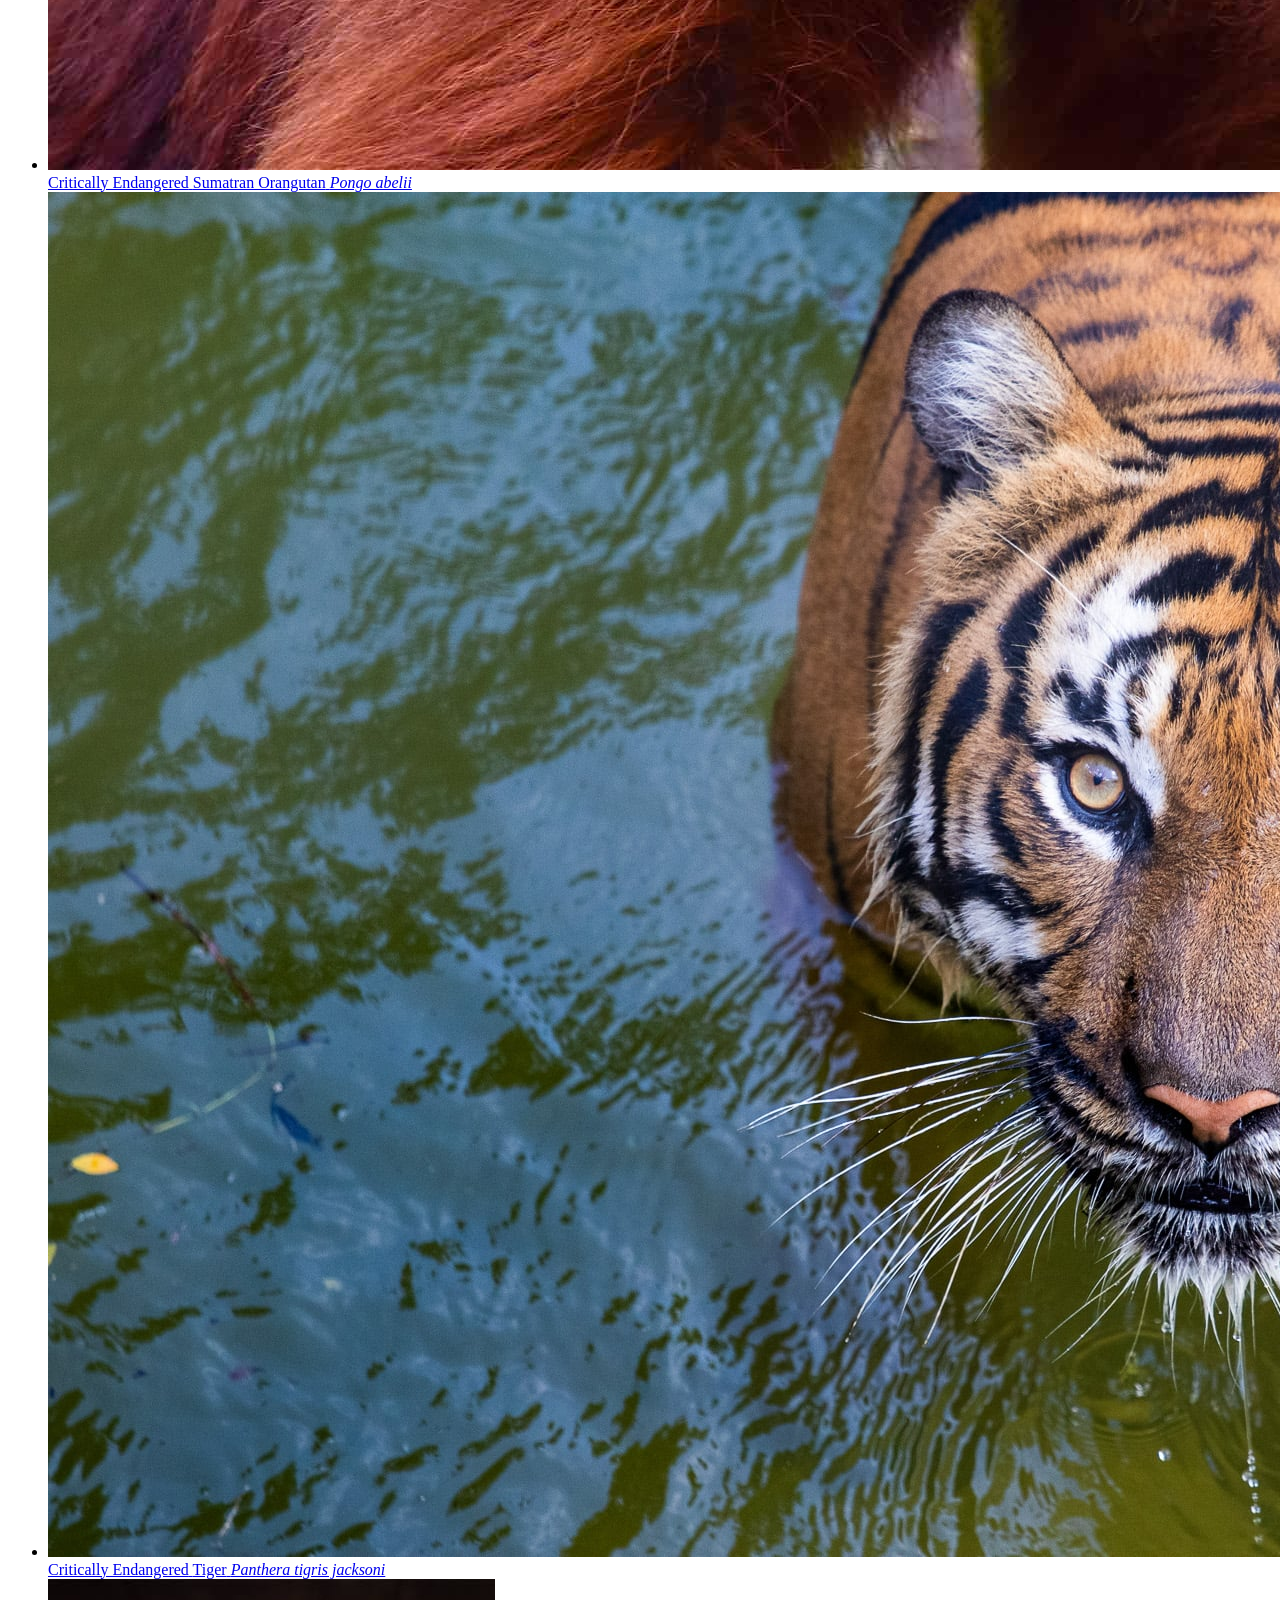
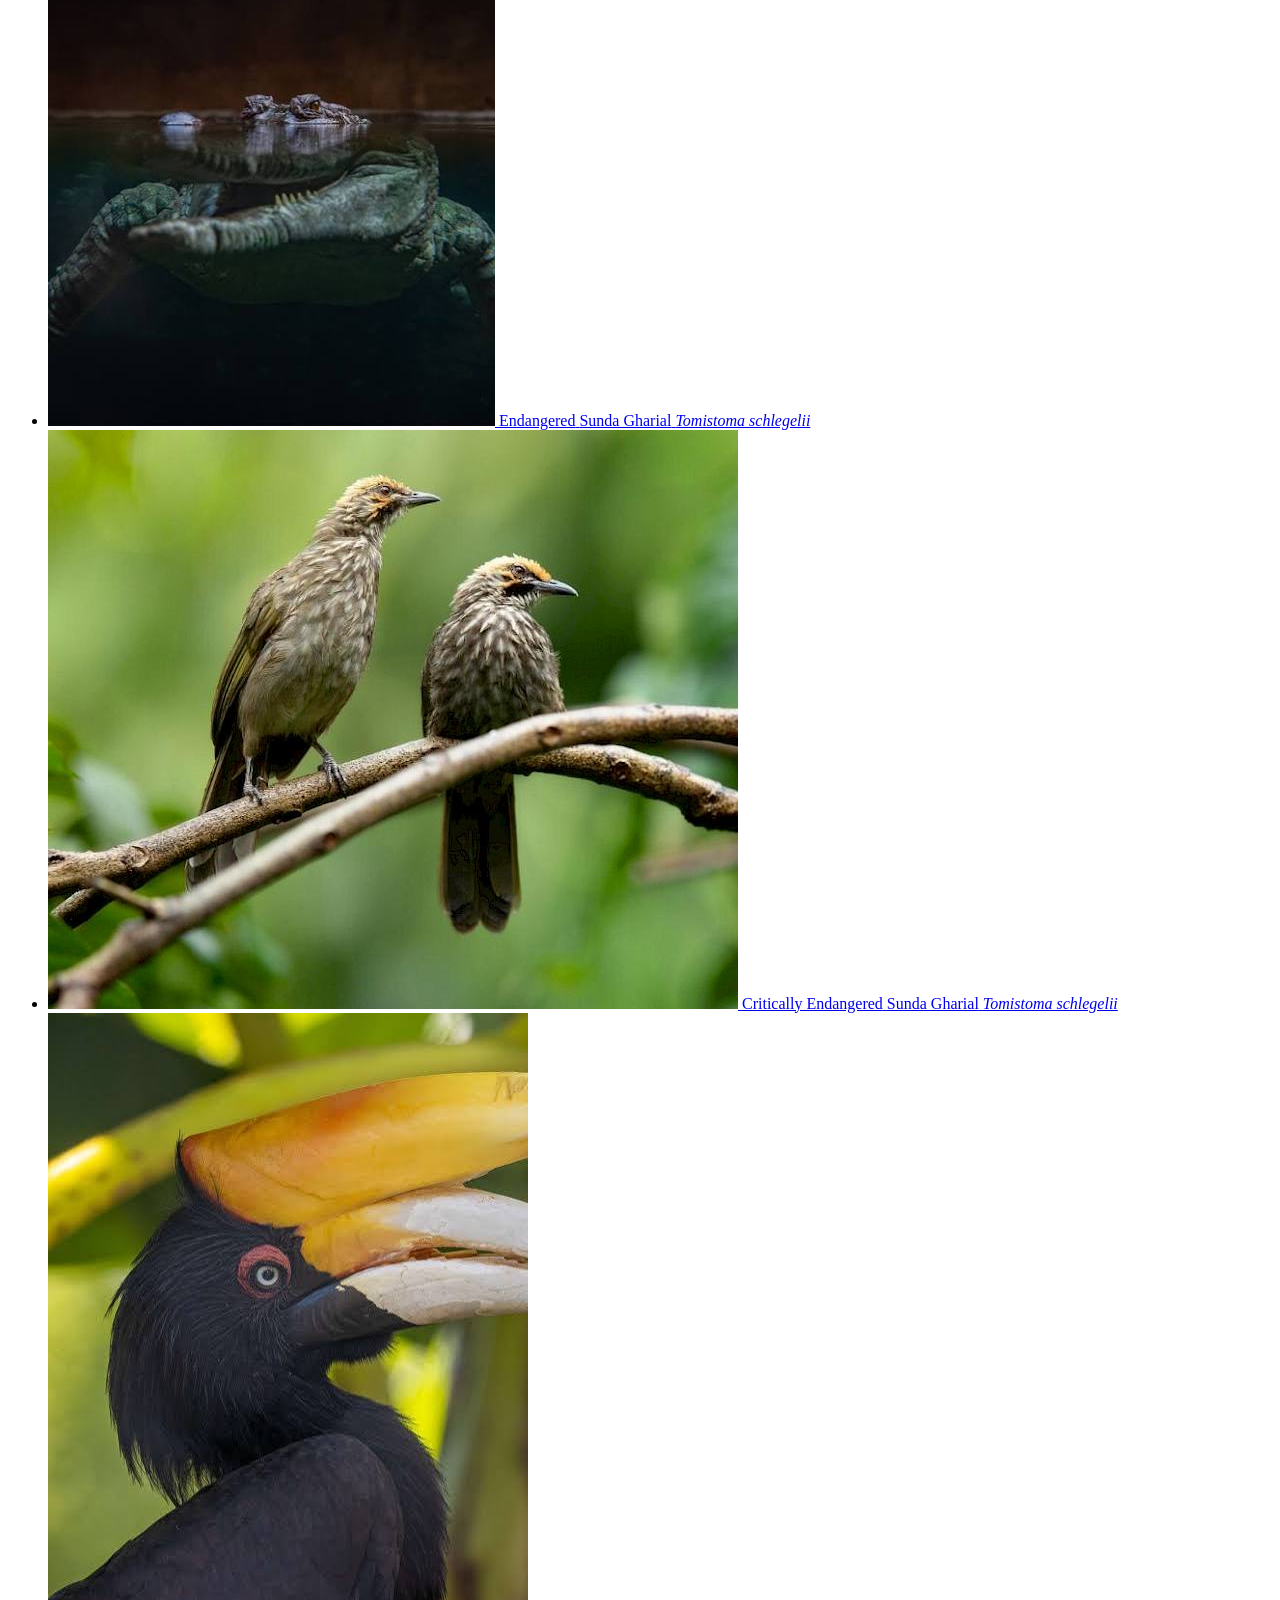
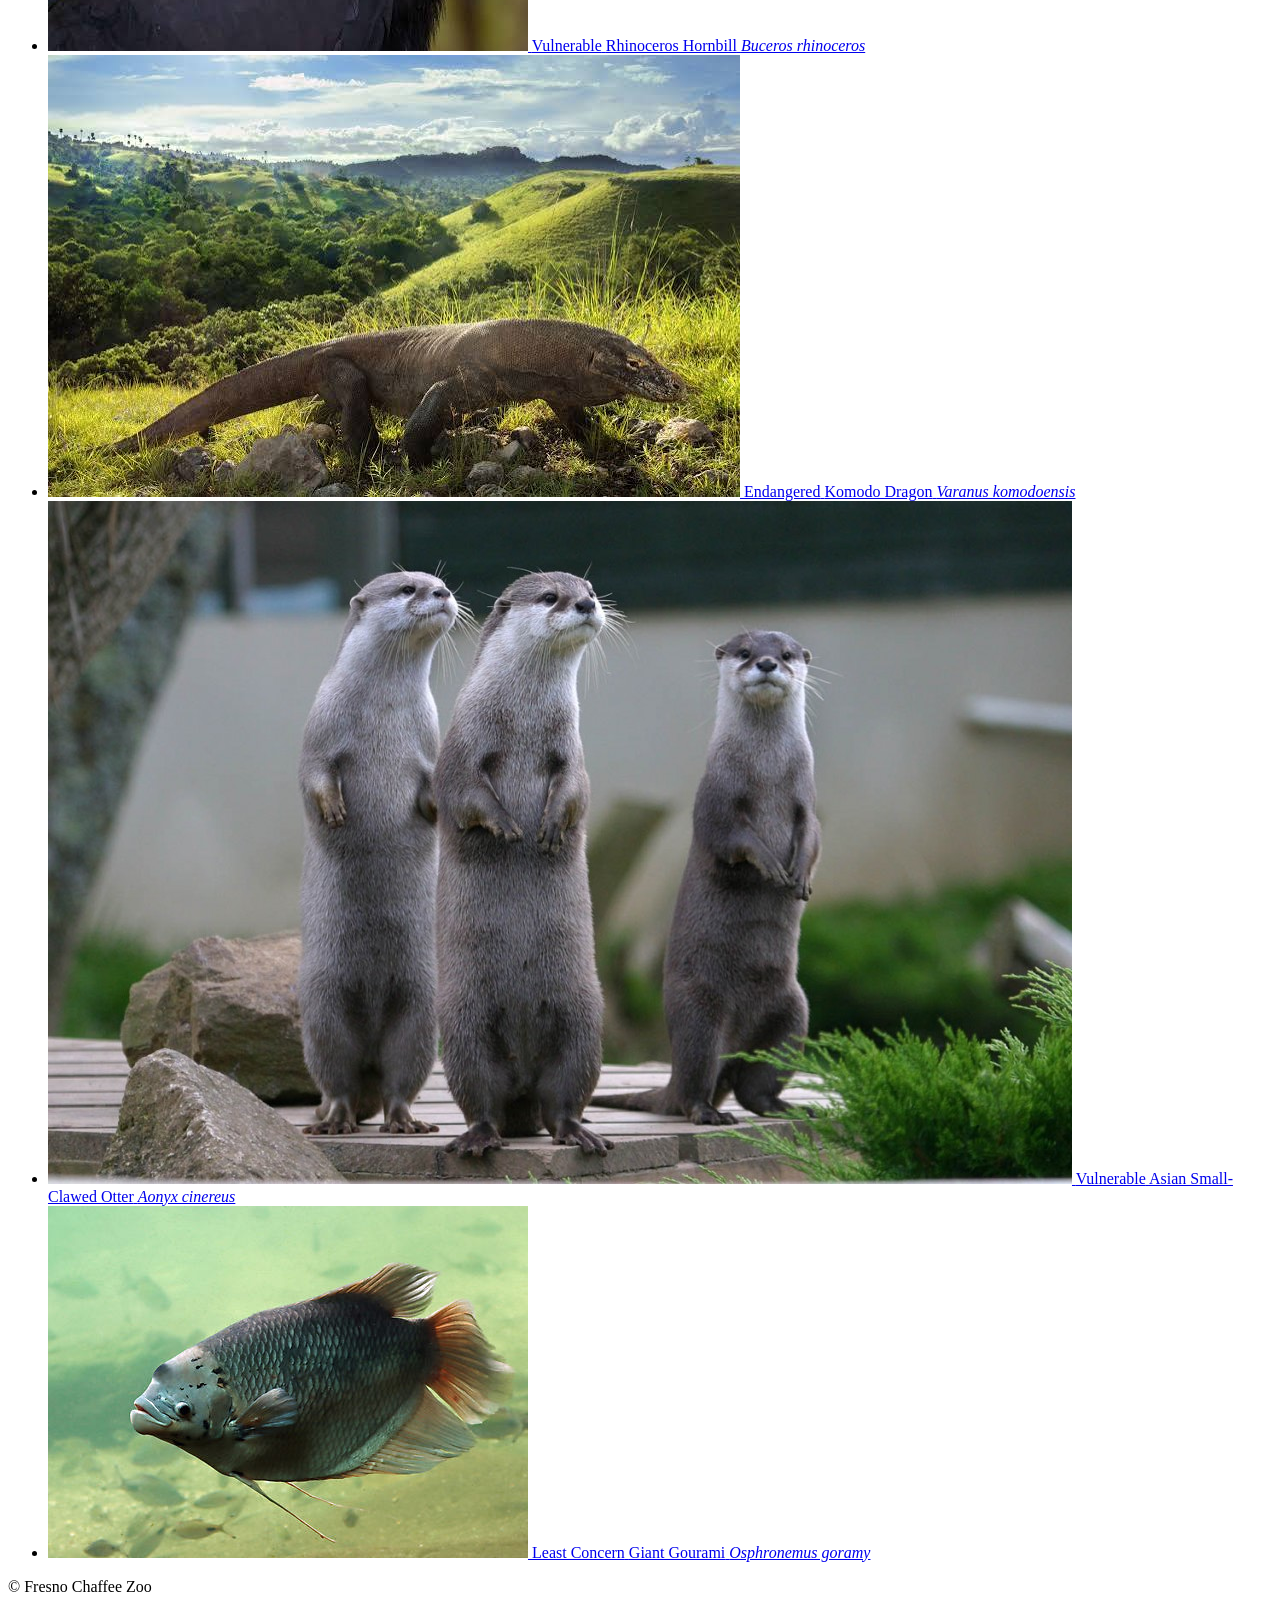
==== commit 4c88d461: "Index photos done" ====
--- a/public/kingdoms-of-asia/index.html
+++ b/public/kingdoms-of-asia/index.html
@@ -16,7 +16,7 @@
 
         <header class="site-header">
             <a href="index.html" class="site-logo">
-                <img src="Photo%20Album/images.png" alt="Fresno Chaffee Zoo home">
+                <img src="./Photo Album/images.png" alt="Fresno Chaffee Zoo home">
             </a>
 
             <nav class="main-nav" aria-label="Main">
@@ -55,7 +55,7 @@
         <div id="site-menu" class="site-menu" popover>
             <div class="site-menu__top">
                 <a href="index.html" class="site-logo">
-                    <img src="Photo%20Album/images.png" alt="Fresno Chaffee Zoo home">
+                    <img src="images.png" alt="Fresno Chaffee Zoo home">
                 </a>
                 <button type="button" class="menu-close" popovertarget="site-menu" popovertargetaction="hide" aria-label="Close menu">
                     <span aria-hidden="true">&times;</span>
@@ -87,7 +87,7 @@
 
         <main id="main">
             <section class="home-hero" aria-labelledby="hero-title">
-                <img class="home-hero__photo" src="Photo%20Album/malayan_tiger%20banner.jpg" alt="A Malayan tiger standing in green water, looking straight up at the camera">
+                <img class="home-hero__photo" src="./Photo Album/Tiger_card.jpg" alt="A Sumatran tiger resting in the Kingdoms of Asia exhibit">
                 <div class="home-hero__content">
                     <h1 id="hero-title" class="home-hero__title">Kingdoms of <span class="text-orange">Asia</span></h1>
                     <p class="home-hero__subtitle">Immersive species dossiers from the heart of Kingdoms of Asia — verified history, photography and the stories behind the animals in our care.</p>
@@ -120,8 +120,8 @@
 
                 <ul class="animal-list">
                     <li data-type="mammal">
-                        <a href="#" class="animal-banner">
-                            <img class="animal-banner_photo" src="Photo%20Album/2%20sloth%20bears%20staring.webp" alt="An adult sloth bear and a cub with shaggy black fur sitting together on a large rock">
+                        <a href="sloth-bear.html" class="animal-banner">
+                            <img class="animal-banner_photo" src="./Photo Album/2-sloth-bears-walking.jpg" alt="Two sloth bears with shaggy black fur">
                             <span class="status-pill">Vulnerable</span>
                             <span class="animal-banner__text">
                                 <span class="animal-banner__name">Sloth Bear</span>
@@ -132,7 +132,7 @@
 
                     <li data-type="mammal">
                         <a href="#" class="animal-banner">
-                            <img class="animal-banner_photo" src="images/malayan-tapir.jpg" alt="A black-and-white Malayan tapir">
+                            <img class="animal-banner_photo" src="./Photo Album/malayan-tapir.jpg" alt="A black-and-white Malayan tapir">
                             <span class="status-pill">Endangered</span>
                             <span class="animal-banner__text">
                                 <span class="animal-banner__name">Malayan Tapir</span>
@@ -142,8 +142,8 @@
                     </li>
 
                     <li data-type="mammal">
-                        <a href="orangutan.html" class="animal-banner">
-                            <img class="animal-banner_photo" src="Photo%20Album/Male-orangutan.jpg" alt="A flanged male Sumatran orangutan with wide cheek pads and long reddish-orange hair">
+                        <a href="#" class="animal-banner">
+                            <img class="animal-banner_photo" src="./Photo Album/Male-orangutan.jpg" alt="A Sumatran orangutan with long reddish-orange hair">
                             <span class="status-pill">Critically Endangered</span>
                             <span class="animal-banner__text">
                                 <span class="animal-banner__name">Sumatran Orangutan</span>
@@ -153,8 +153,8 @@
                     </li>
 
                     <li data-type="mammal">
-                        <a href="#" class="animal-banner">
-                            <img class="animal-banner_photo" src="Photo%20Album/Tiger_card.jpg" alt="A Malayan tiger lying in tall green plants, looking toward the camera">
+                        <a href="malayan-tiger.html" class="animal-banner">
+                            <img class="animal-banner_photo" src="./Photo Album/malayan_tiger banner.jpg" alt="A tiger with orange and black stripes">
                             <span class="status-pill">Critically Endangered</span>
                             <span class="animal-banner__text">
                                 <span class="animal-banner__name">Tiger</span>
@@ -164,8 +164,8 @@
                     </li>
 
                     <li data-type="reptile">
-                        <a href="sunda-gharial.html" class="animal-banner">
-                            <img class="animal-banner_photo" src="Photo%20Album/Sunda%20Gharial%201.jpg" alt="Close-up of a Sunda gharial's long, narrow snout and pointed teeth just above the water">
+                        <a href="#" class="animal-banner">
+                            <img class="animal-banner_photo" src="./Photo Album/sunda-gharial-out-of-water-well-kinda.jpg" alt="A Sunda gharial with its long, narrow snout">
                             <span class="status-pill">Endangered</span>
                             <span class="animal-banner__text">
                                 <span class="animal-banner__name">Sunda Gharial</span>
@@ -175,8 +175,19 @@
                     </li>
 
                     <li data-type="bird">
-                        <a href="#" class="animal-banner">
-                            <img class="animal-banner_photo" src="Photo%20Album/Hornbill%20hornbilling.webp" alt="A black-feathered hornbill in profile, showing its large orange-and-ivory bill and casque">
+                        <a href="asian-songbird.html" class="animal-banner">
+                            <img class="animal-banner_photo" src="./Photo Album/two songbirds.jpg" alt="Two asian songbirds sitting on a branch">
+                            <span class="status-pill">Critically Endangered</span>
+                            <span class="animal-banner__text">
+                                <span class="animal-banner__name">Sunda Gharial</span>
+                                <i class="animal-banner__scientific" lang="la">Tomistoma schlegelii</i>
+                            </span>
+                        </a>
+                    </li>
+
+                    <li data-type="bird">
+                        <a href="#" class="animal-banner">
+                            <img class="animal-banner_photo" src="./Photo Album/rhinoceros-hornbill-hornbilling.jpg" alt="A rhinoceros hornbill showing its orange casque">
                             <span class="status-pill">Vulnerable</span>
                             <span class="animal-banner__text">
                                 <span class="animal-banner__name">Rhinoceros Hornbill</span>
@@ -187,7 +198,7 @@
 
                     <li data-type="reptile">
                         <a href="komodo-dragon.html" class="animal-banner">
-                            <img class="animal-banner_photo" src="images/komodo-dragon.jpg" alt="A Komodo dragon walking with its forked tongue out">
+                            <img class="animal-banner_photo" src="./Photo Album/komod-dragon-walking.jpg" alt="A Komodo dragon walking with its forked tongue out">
                             <span class="status-pill">Endangered</span>
                             <span class="animal-banner__text">
                                 <span class="animal-banner__name">Komodo Dragon</span>
@@ -198,7 +209,7 @@
 
                     <li data-type="mammal">
                         <a href="#" class="animal-banner">
-                            <img class="animal-banner_photo" src="Photo%20Album/otter%20shot.jpg" alt="An Asian small-clawed otter with gray-brown fur and a pale face standing on a wooden deck">
+                            <img class="animal-banner_photo" src="./Photo Album/sea otters standing three.jpg" alt="An Asian small-clawed otter standing on a rock">
                             <span class="status-pill">Vulnerable</span>
                             <span class="animal-banner__text">
                                 <span class="animal-banner__name">Asian Small-Clawed Otter</span>
@@ -209,7 +220,7 @@
 
                     <li data-type="fish">
                         <a href="#" class="animal-banner">
-                            <img class="animal-banner_photo" src="Photo%20Album/gourami%201.jpg" alt="A giant gourami with dark scales and reddish fins swimming in green water">
+                            <img class="animal-banner_photo" src="./Photo Album/gourami 1.jpg" alt="A giant gourami swimming underwater">
                             <span class="status-pill">Least Concern</span>
                             <span class="animal-banner__text">
                                 <span class="animal-banner__name">Giant Gourami</span>
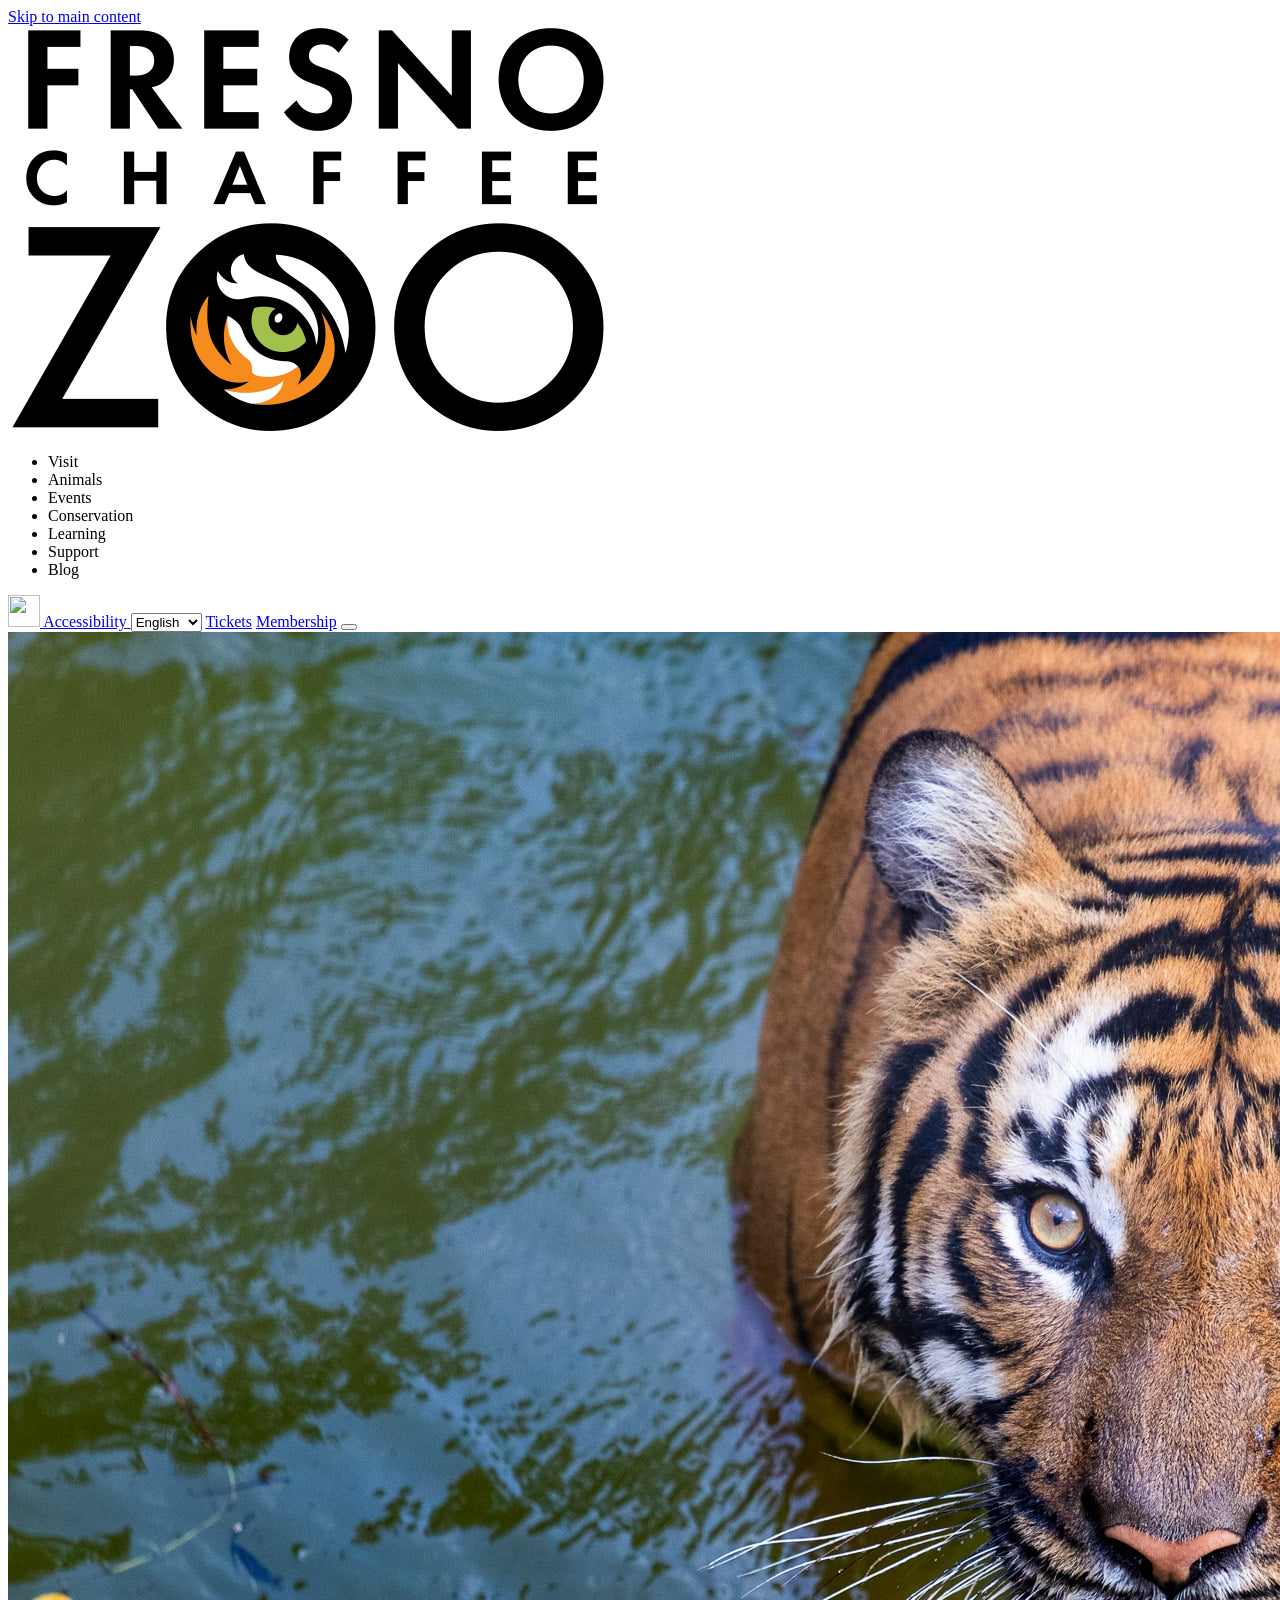
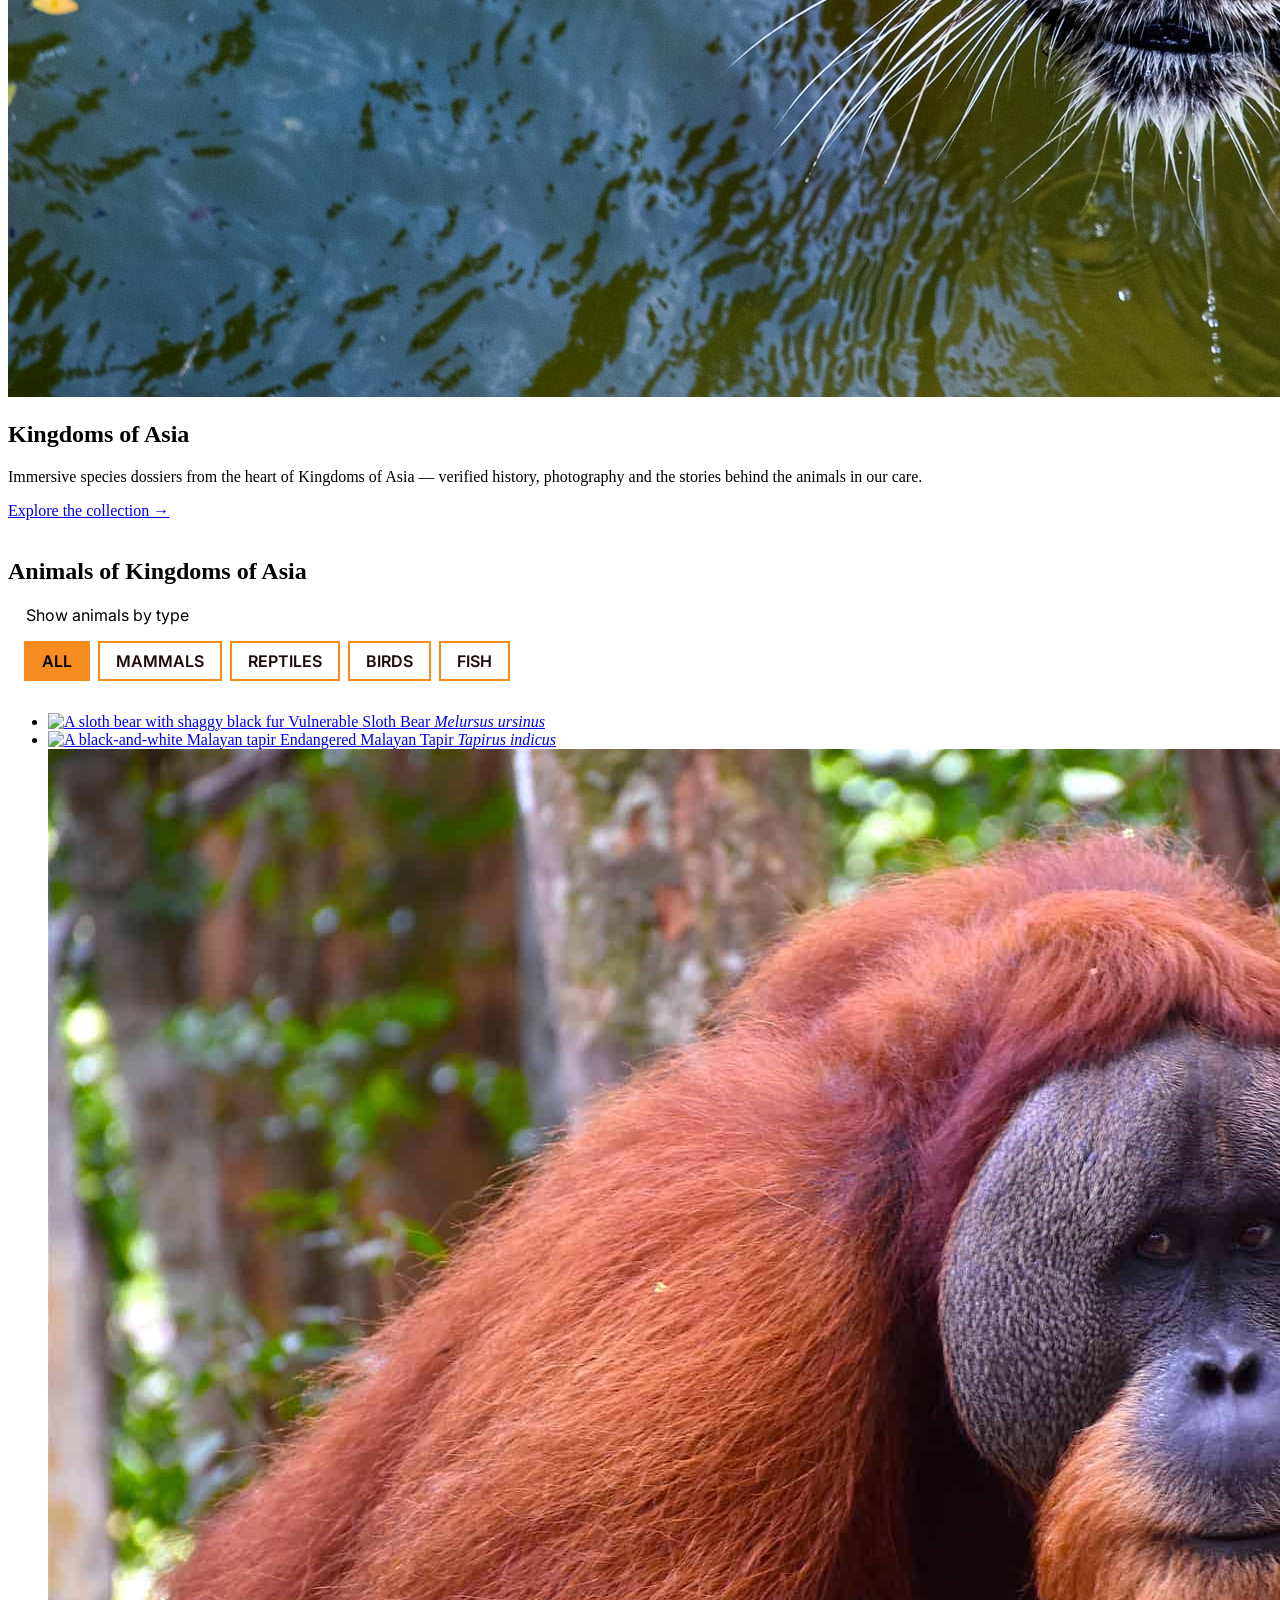
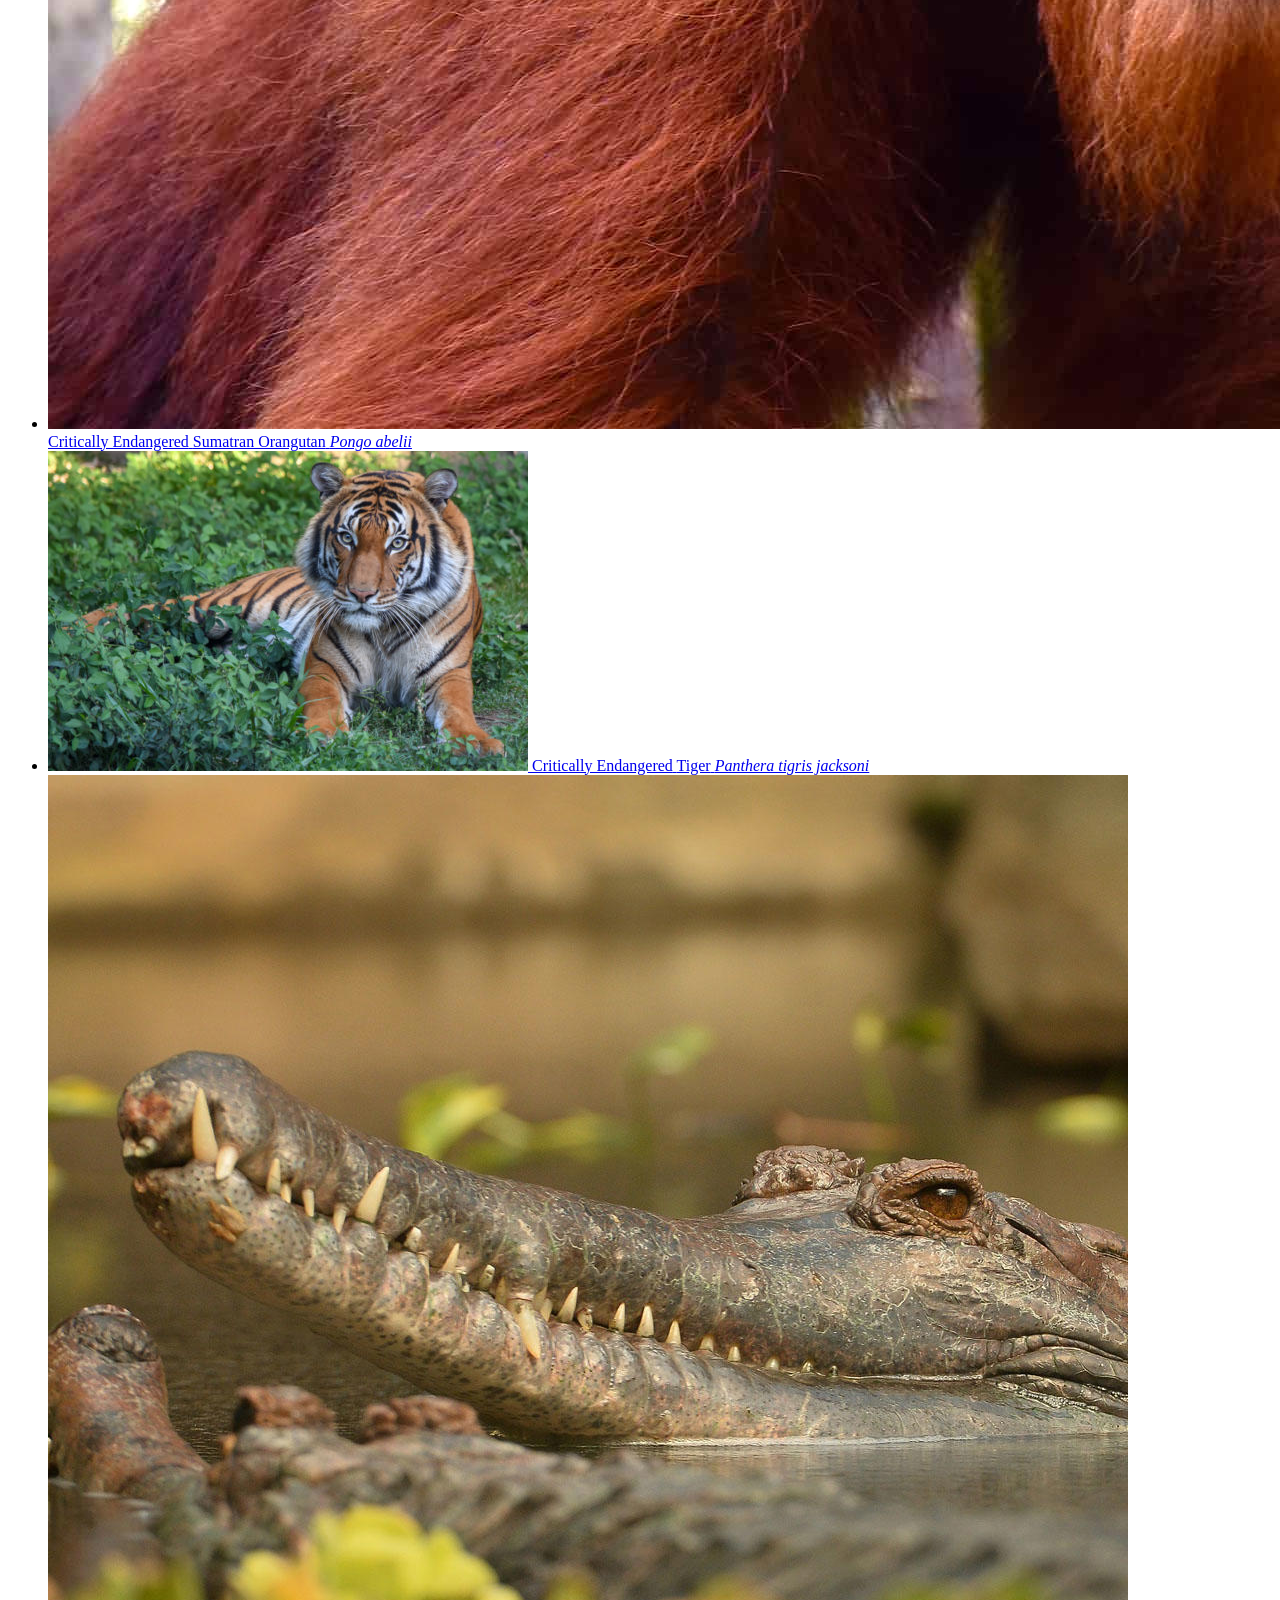
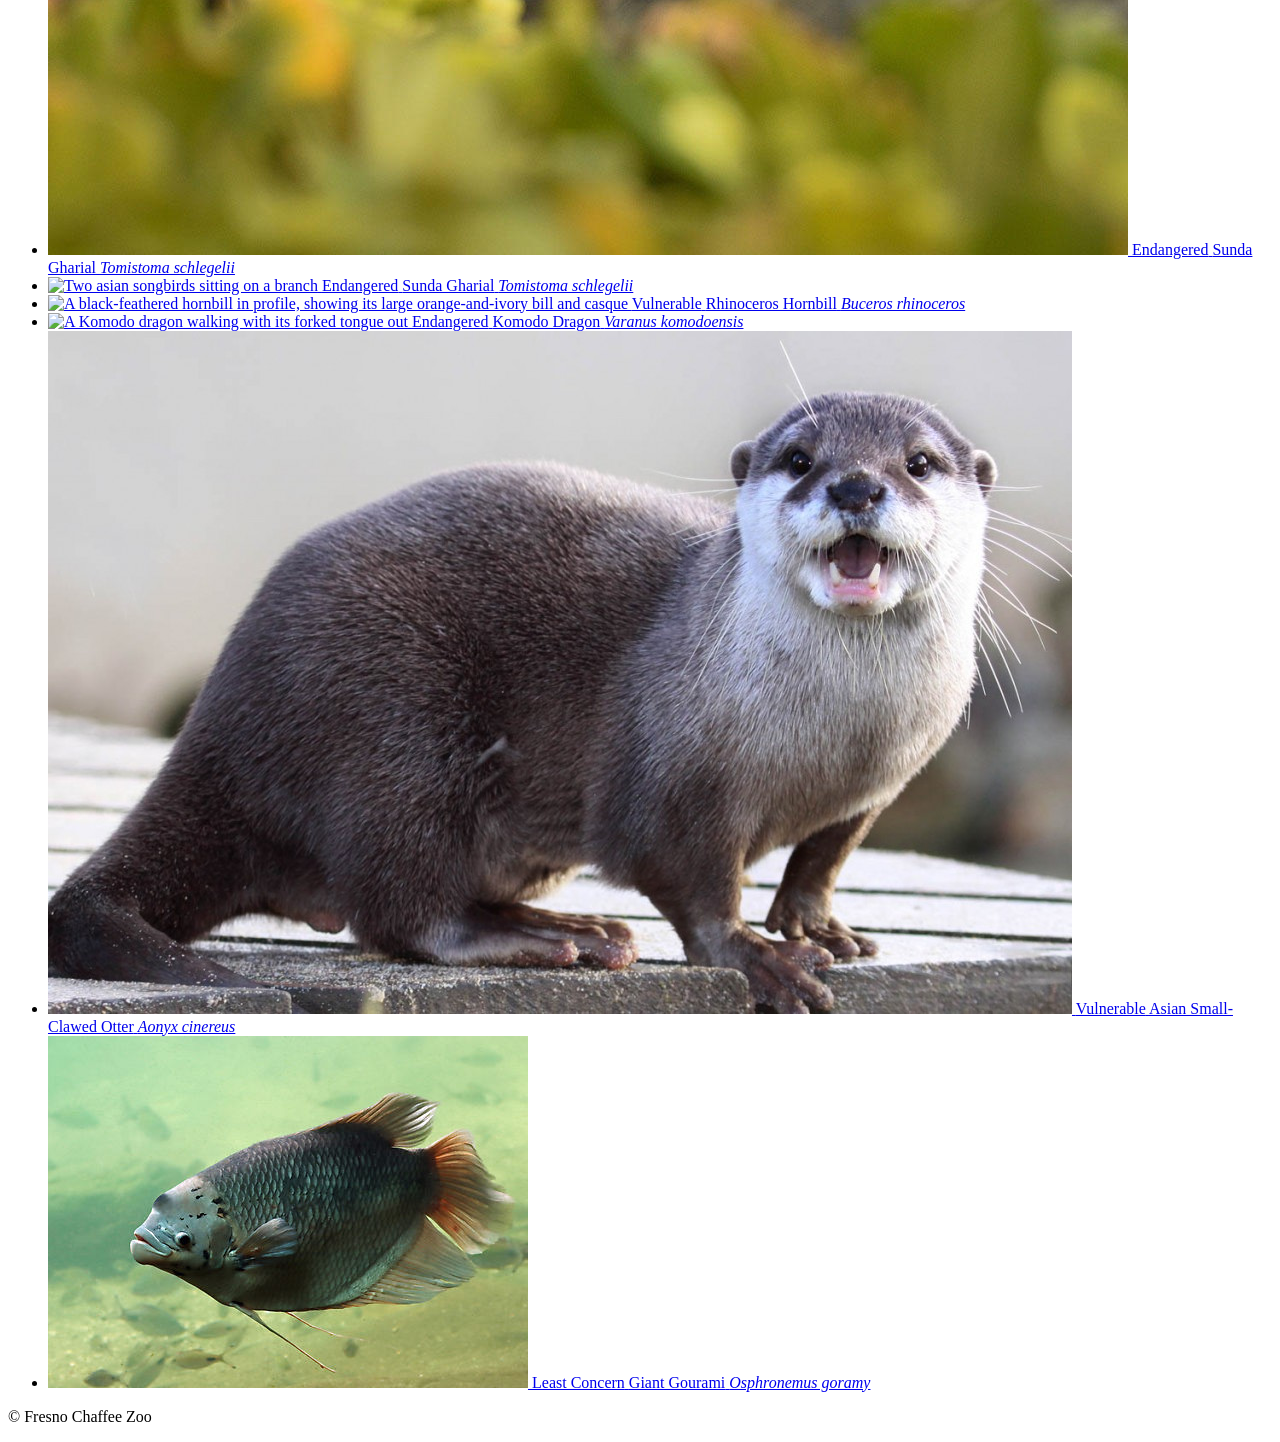
==== commit 708d308b: "Merge branch 'main' into dev" ====
--- a/public/kingdoms-of-asia/index.html
+++ b/public/kingdoms-of-asia/index.html
@@ -16,7 +16,7 @@
 
         <header class="site-header">
             <a href="index.html" class="site-logo">
-                <img src="./Photo Album/images.png" alt="Fresno Chaffee Zoo home">
+                <img src="Photo%20Album/images.png" alt="Fresno Chaffee Zoo home">
             </a>
 
             <nav class="main-nav" aria-label="Main">
@@ -55,7 +55,7 @@
         <div id="site-menu" class="site-menu" popover>
             <div class="site-menu__top">
                 <a href="index.html" class="site-logo">
-                    <img src="images.png" alt="Fresno Chaffee Zoo home">
+                    <img src="Photo%20Album/images.png" alt="Fresno Chaffee Zoo home">
                 </a>
                 <button type="button" class="menu-close" popovertarget="site-menu" popovertargetaction="hide" aria-label="Close menu">
                     <span aria-hidden="true">&times;</span>
@@ -87,7 +87,7 @@
 
         <main id="main">
             <section class="home-hero" aria-labelledby="hero-title">
-                <img class="home-hero__photo" src="./Photo Album/Tiger_card.jpg" alt="A Sumatran tiger resting in the Kingdoms of Asia exhibit">
+                <img class="home-hero__photo" src="Photo%20Album/malayan_tiger%20banner.jpg" alt="A Malayan tiger standing in green water, looking straight up at the camera">
                 <div class="home-hero__content">
                     <h1 id="hero-title" class="home-hero__title">Kingdoms of <span class="text-orange">Asia</span></h1>
                     <p class="home-hero__subtitle">Immersive species dossiers from the heart of Kingdoms of Asia — verified history, photography and the stories behind the animals in our care.</p>
@@ -121,7 +121,7 @@
                 <ul class="animal-list">
                     <li data-type="mammal">
                         <a href="sloth-bear.html" class="animal-banner">
-                            <img class="animal-banner_photo" src="./Photo Album/2-sloth-bears-walking.jpg" alt="Two sloth bears with shaggy black fur">
+                            <img class="animal-banner_photo" src="images/sloth-bear.jpg" alt="A sloth bear with shaggy black fur">
                             <span class="status-pill">Vulnerable</span>
                             <span class="animal-banner__text">
                                 <span class="animal-banner__name">Sloth Bear</span>
@@ -132,7 +132,7 @@
 
                     <li data-type="mammal">
                         <a href="#" class="animal-banner">
-                            <img class="animal-banner_photo" src="./Photo Album/malayan-tapir.jpg" alt="A black-and-white Malayan tapir">
+                            <img class="animal-banner_photo" src="images/malayan-tapir.jpg" alt="A black-and-white Malayan tapir">
                             <span class="status-pill">Endangered</span>
                             <span class="animal-banner__text">
                                 <span class="animal-banner__name">Malayan Tapir</span>
@@ -142,8 +142,8 @@
                     </li>
 
                     <li data-type="mammal">
-                        <a href="#" class="animal-banner">
-                            <img class="animal-banner_photo" src="./Photo Album/Male-orangutan.jpg" alt="A Sumatran orangutan with long reddish-orange hair">
+                        <a href="orangutan.html" class="animal-banner">
+                            <img class="animal-banner_photo" src="Photo%20Album/Male-orangutan.jpg" alt="A flanged male Sumatran orangutan with wide cheek pads and long reddish-orange hair">
                             <span class="status-pill">Critically Endangered</span>
                             <span class="animal-banner__text">
                                 <span class="animal-banner__name">Sumatran Orangutan</span>
@@ -153,8 +153,8 @@
                     </li>
 
                     <li data-type="mammal">
-                        <a href="malayan-tiger.html" class="animal-banner">
-                            <img class="animal-banner_photo" src="./Photo Album/malayan_tiger banner.jpg" alt="A tiger with orange and black stripes">
+                        <a href="#" class="animal-banner">
+                            <img class="animal-banner_photo" src="Photo%20Album/Tiger_card.jpg" alt="A Malayan tiger lying in tall green plants, looking toward the camera">
                             <span class="status-pill">Critically Endangered</span>
                             <span class="animal-banner__text">
                                 <span class="animal-banner__name">Tiger</span>
@@ -164,8 +164,8 @@
                     </li>
 
                     <li data-type="reptile">
-                        <a href="#" class="animal-banner">
-                            <img class="animal-banner_photo" src="./Photo Album/sunda-gharial-out-of-water-well-kinda.jpg" alt="A Sunda gharial with its long, narrow snout">
+                        <a href="sunda-gharial.html" class="animal-banner">
+                            <img class="animal-banner_photo" src="Photo%20Album/Sunda%20Gharial%201.jpg" alt="Close-up of a Sunda gharial's long, narrow snout and pointed teeth just above the water">
                             <span class="status-pill">Endangered</span>
                             <span class="animal-banner__text">
                                 <span class="animal-banner__name">Sunda Gharial</span>
@@ -176,8 +176,8 @@
 
                     <li data-type="bird">
                         <a href="asian-songbird.html" class="animal-banner">
-                            <img class="animal-banner_photo" src="./Photo Album/two songbirds.jpg" alt="Two asian songbirds sitting on a branch">
-                            <span class="status-pill">Critically Endangered</span>
+                            <img class="animal-banner_photo" src=".images/two songbirds.jpg" alt="Two asian songbirds sitting on a branch">
+                            <span class="status-pill">Endangered</span>
                             <span class="animal-banner__text">
                                 <span class="animal-banner__name">Sunda Gharial</span>
                                 <i class="animal-banner__scientific" lang="la">Tomistoma schlegelii</i>
@@ -187,7 +187,7 @@
 
                     <li data-type="bird">
                         <a href="#" class="animal-banner">
-                            <img class="animal-banner_photo" src="./Photo Album/rhinoceros-hornbill-hornbilling.jpg" alt="A rhinoceros hornbill showing its orange casque">
+                            <img class="animal-banner_photo" src="Photo%20Album/Hornbill%20hornbilling.webp" alt="A black-feathered hornbill in profile, showing its large orange-and-ivory bill and casque">
                             <span class="status-pill">Vulnerable</span>
                             <span class="animal-banner__text">
                                 <span class="animal-banner__name">Rhinoceros Hornbill</span>
@@ -198,7 +198,7 @@
 
                     <li data-type="reptile">
                         <a href="komodo-dragon.html" class="animal-banner">
-                            <img class="animal-banner_photo" src="./Photo Album/komod-dragon-walking.jpg" alt="A Komodo dragon walking with its forked tongue out">
+                            <img class="animal-banner_photo" src="images/komodo-dragon.jpg" alt="A Komodo dragon walking with its forked tongue out">
                             <span class="status-pill">Endangered</span>
                             <span class="animal-banner__text">
                                 <span class="animal-banner__name">Komodo Dragon</span>
@@ -209,7 +209,7 @@
 
                     <li data-type="mammal">
                         <a href="#" class="animal-banner">
-                            <img class="animal-banner_photo" src="./Photo Album/sea otters standing three.jpg" alt="An Asian small-clawed otter standing on a rock">
+                            <img class="animal-banner_photo" src="Photo%20Album/otter%20shot.jpg" alt="An Asian small-clawed otter with gray-brown fur and a pale face standing on a wooden deck">
                             <span class="status-pill">Vulnerable</span>
                             <span class="animal-banner__text">
                                 <span class="animal-banner__name">Asian Small-Clawed Otter</span>
@@ -220,7 +220,7 @@
 
                     <li data-type="fish">
                         <a href="#" class="animal-banner">
-                            <img class="animal-banner_photo" src="./Photo Album/gourami 1.jpg" alt="A giant gourami swimming underwater">
+                            <img class="animal-banner_photo" src="Photo%20Album/gourami%201.jpg" alt="A giant gourami with dark scales and reddish fins swimming in green water">
                             <span class="status-pill">Least Concern</span>
                             <span class="animal-banner__text">
                                 <span class="animal-banner__name">Giant Gourami</span>
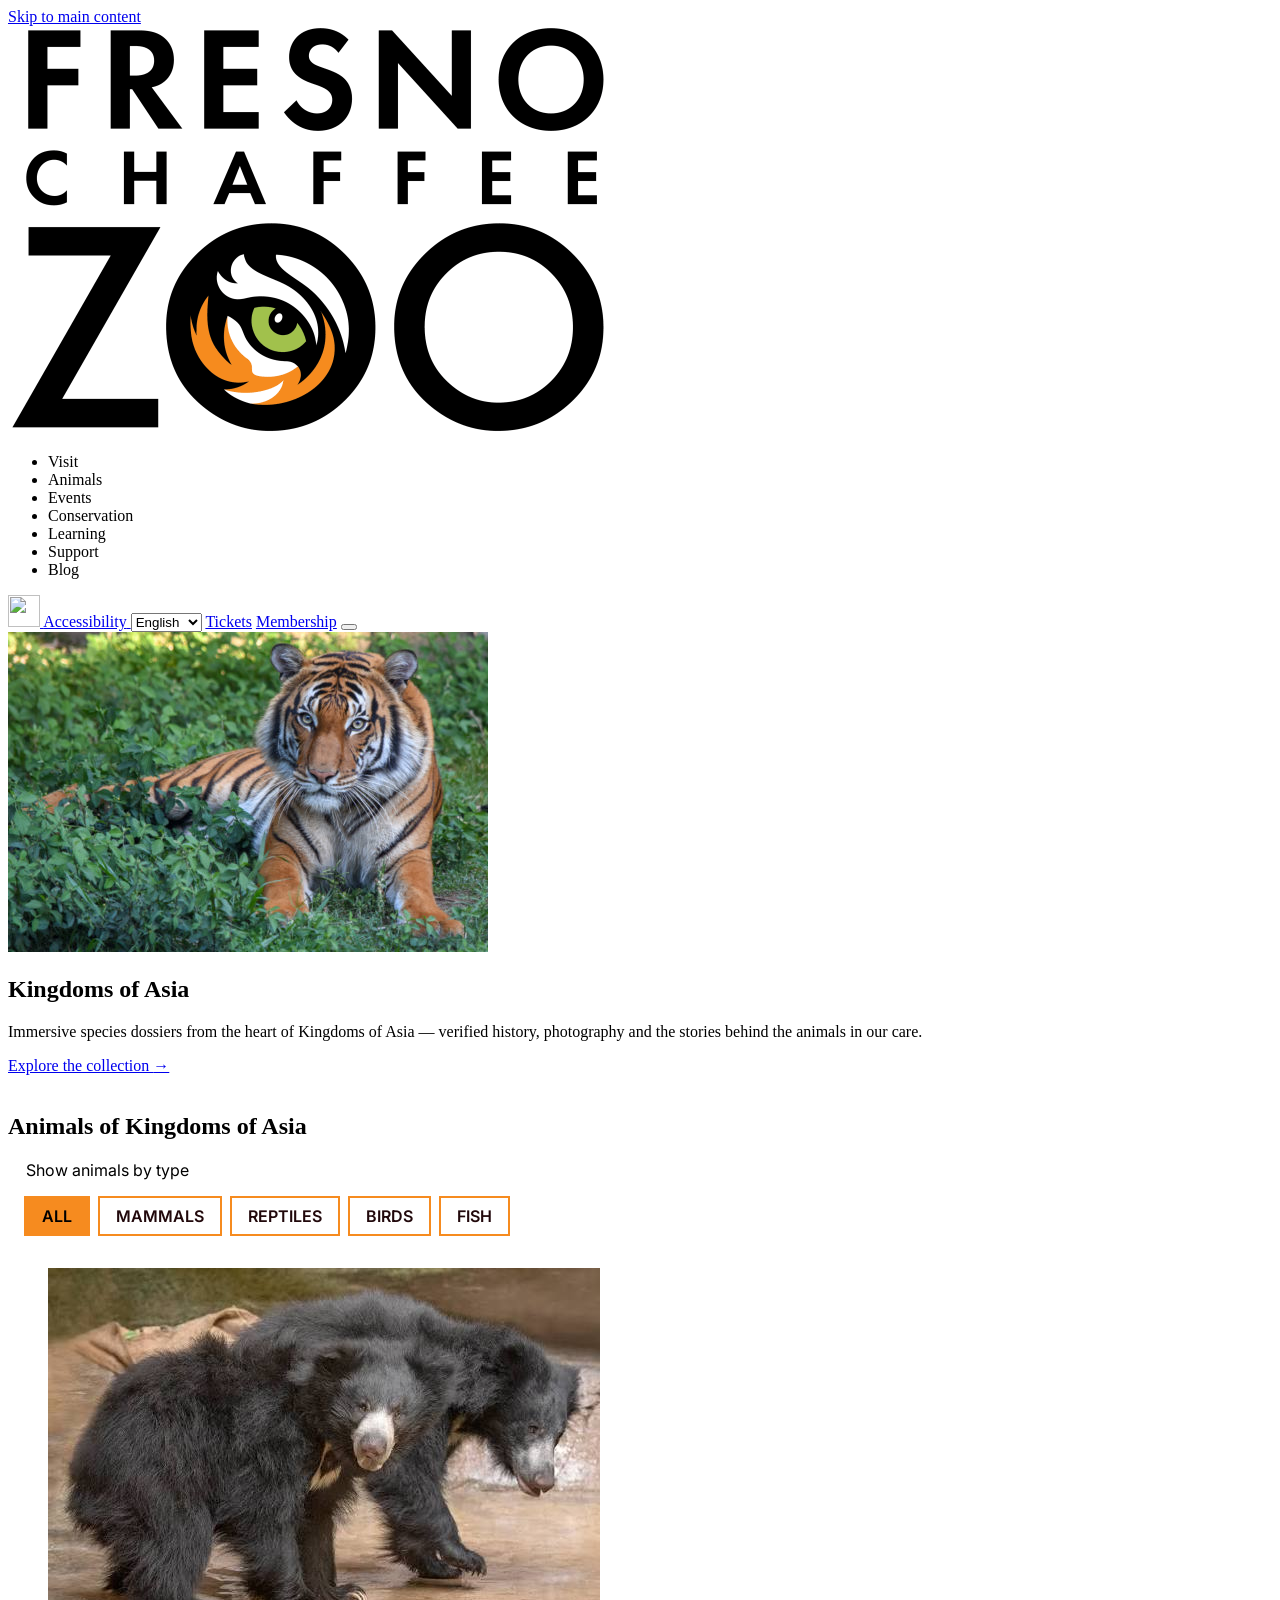
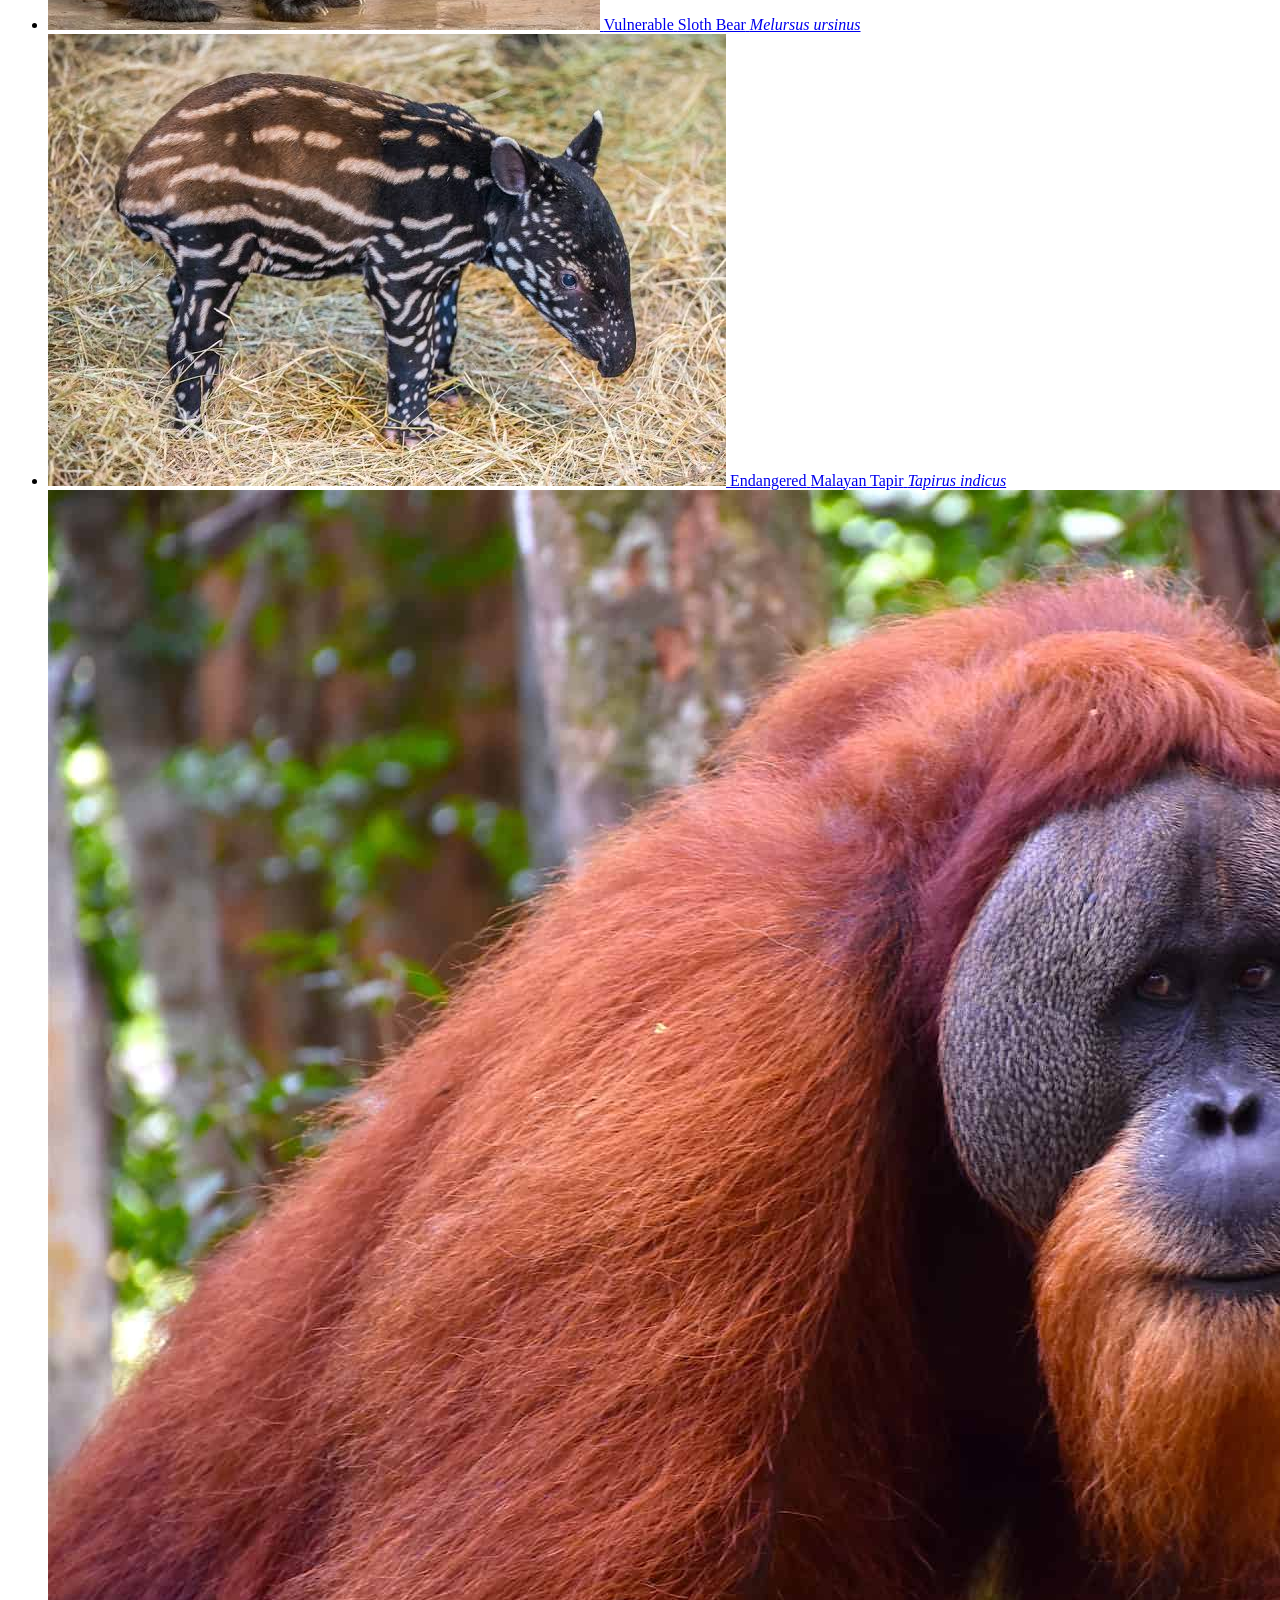
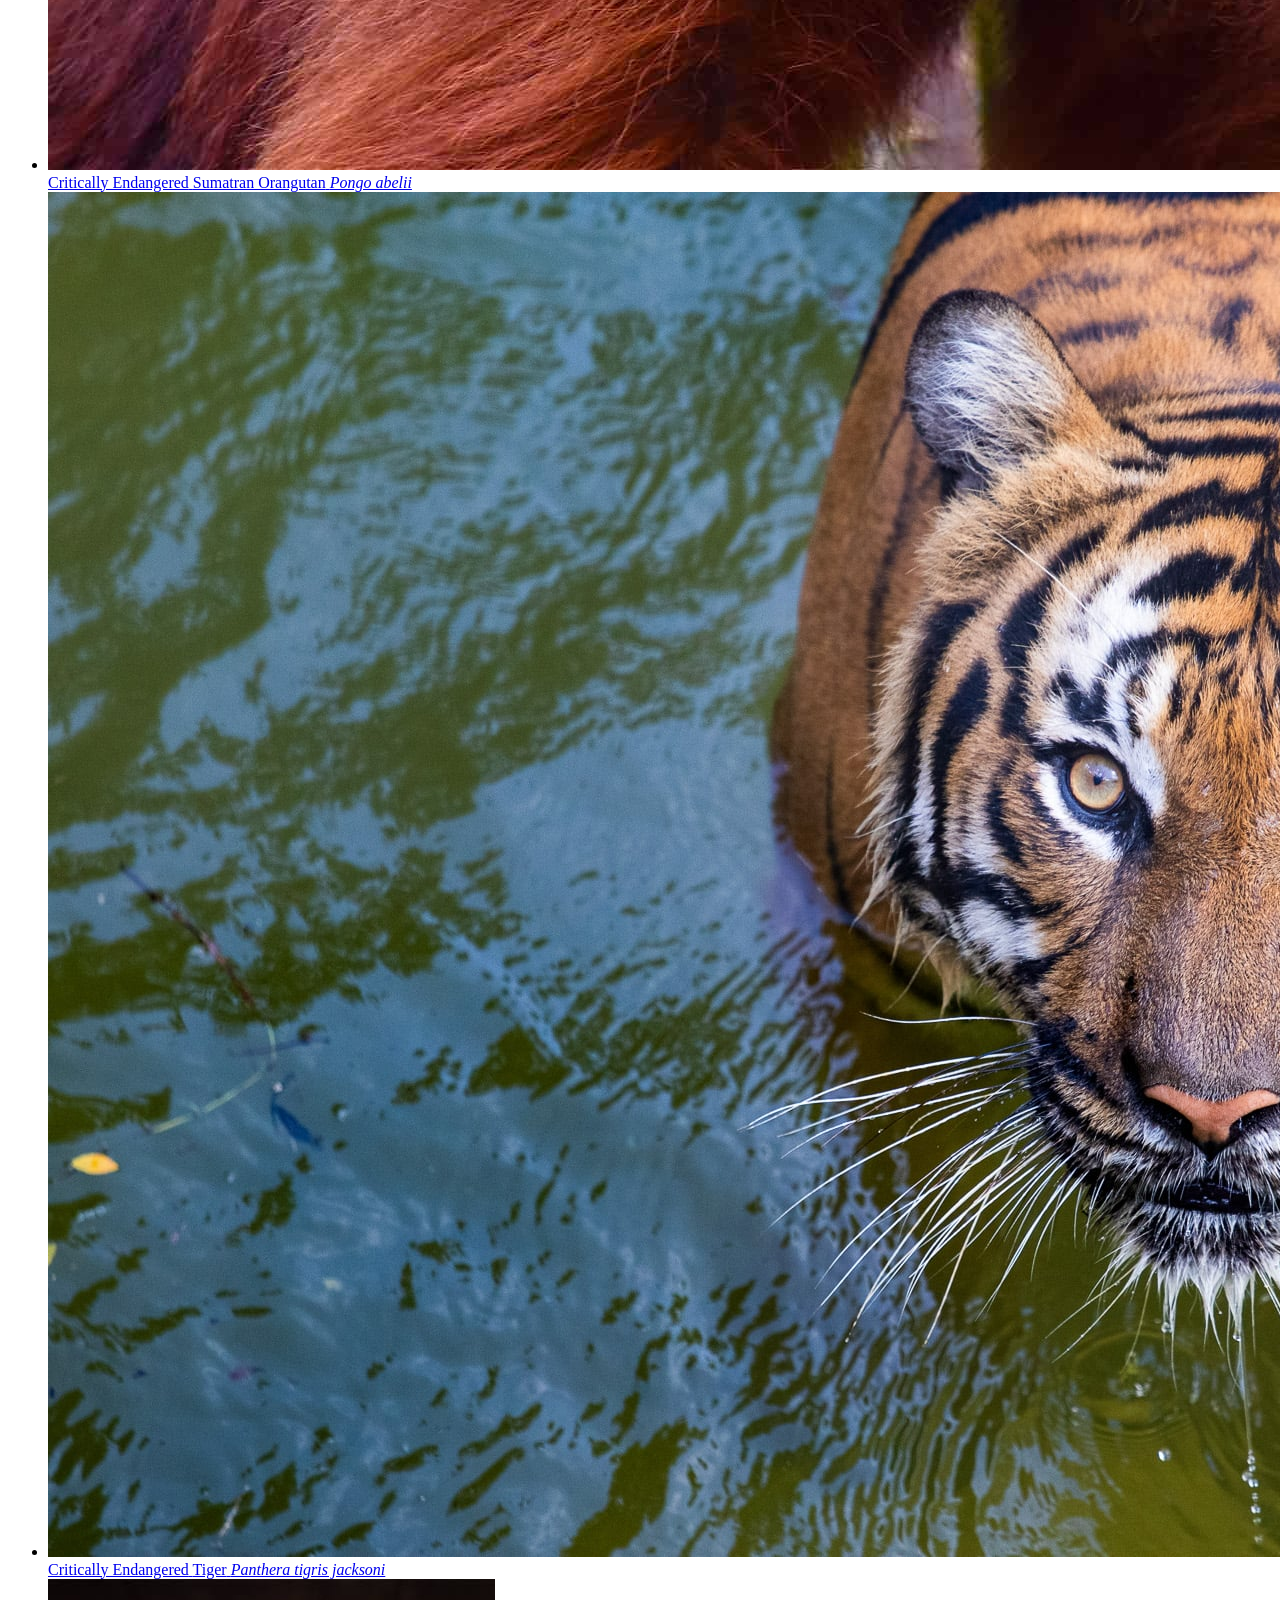
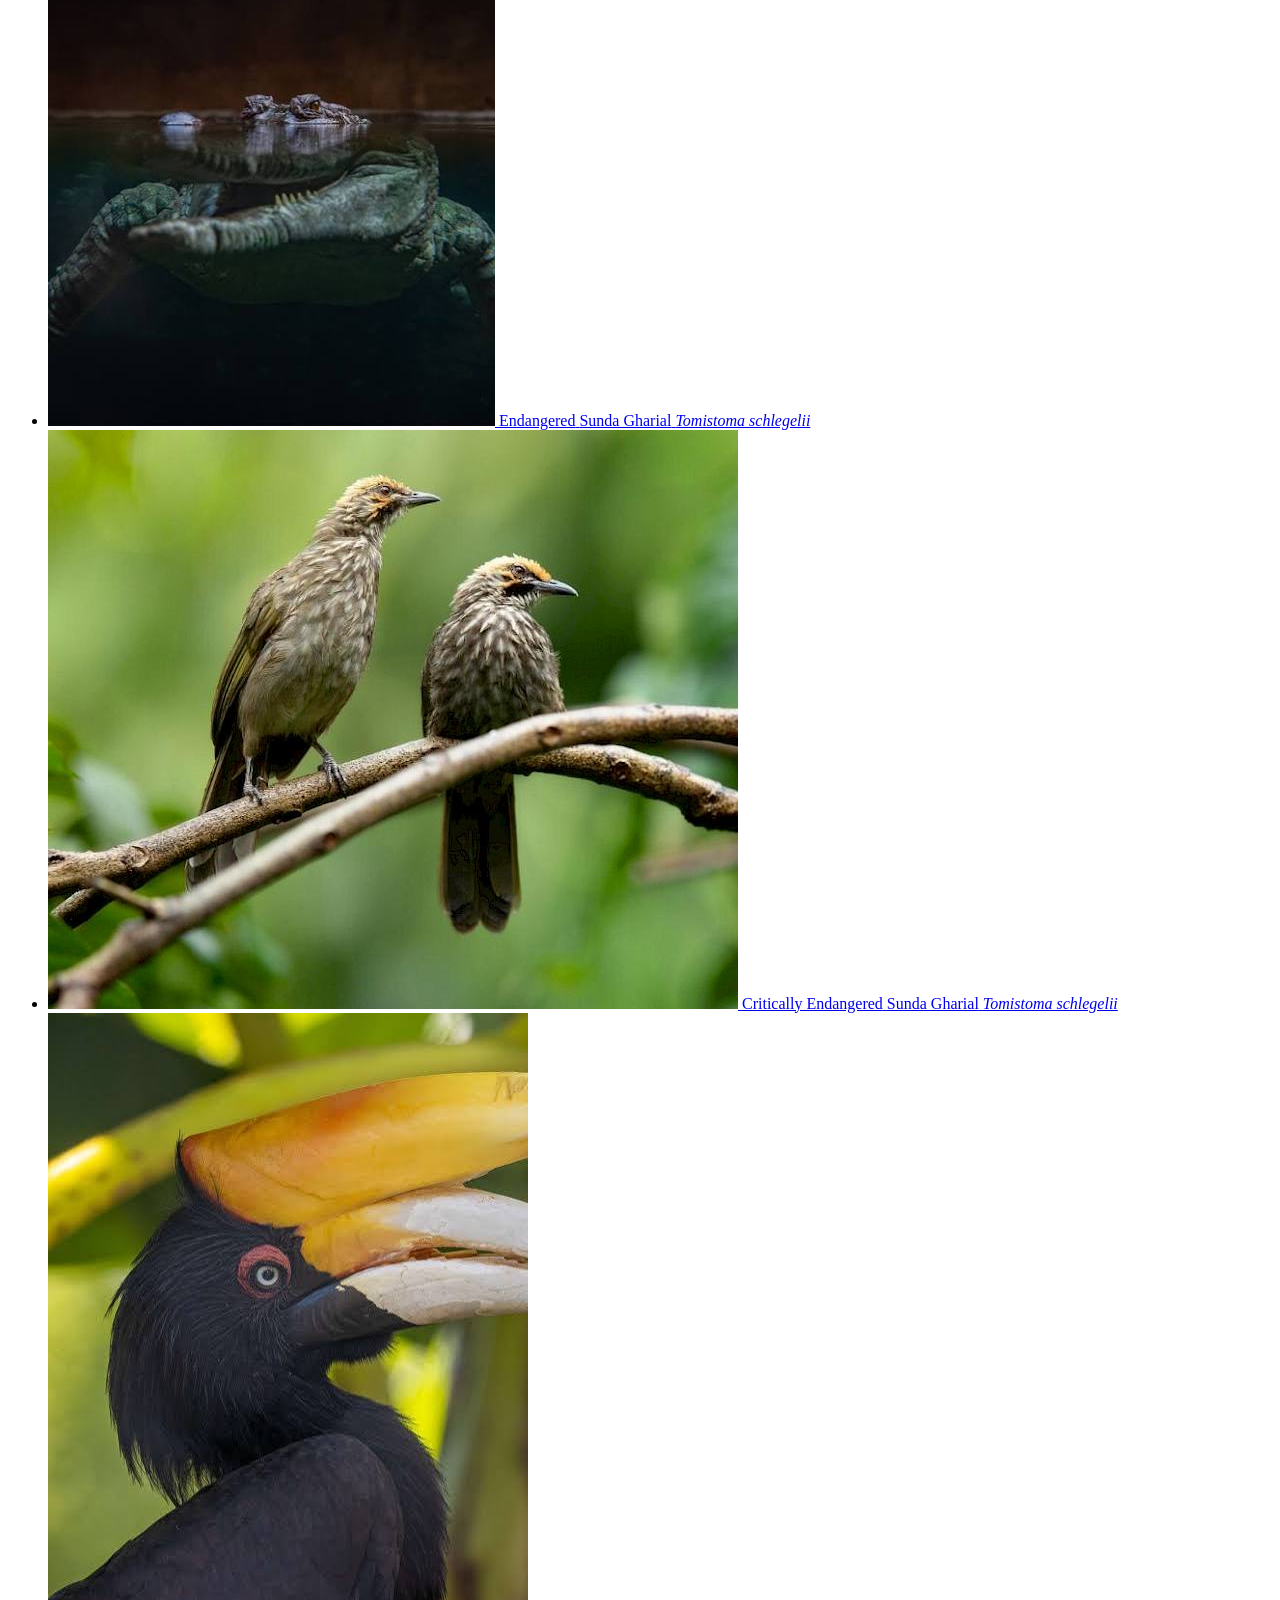
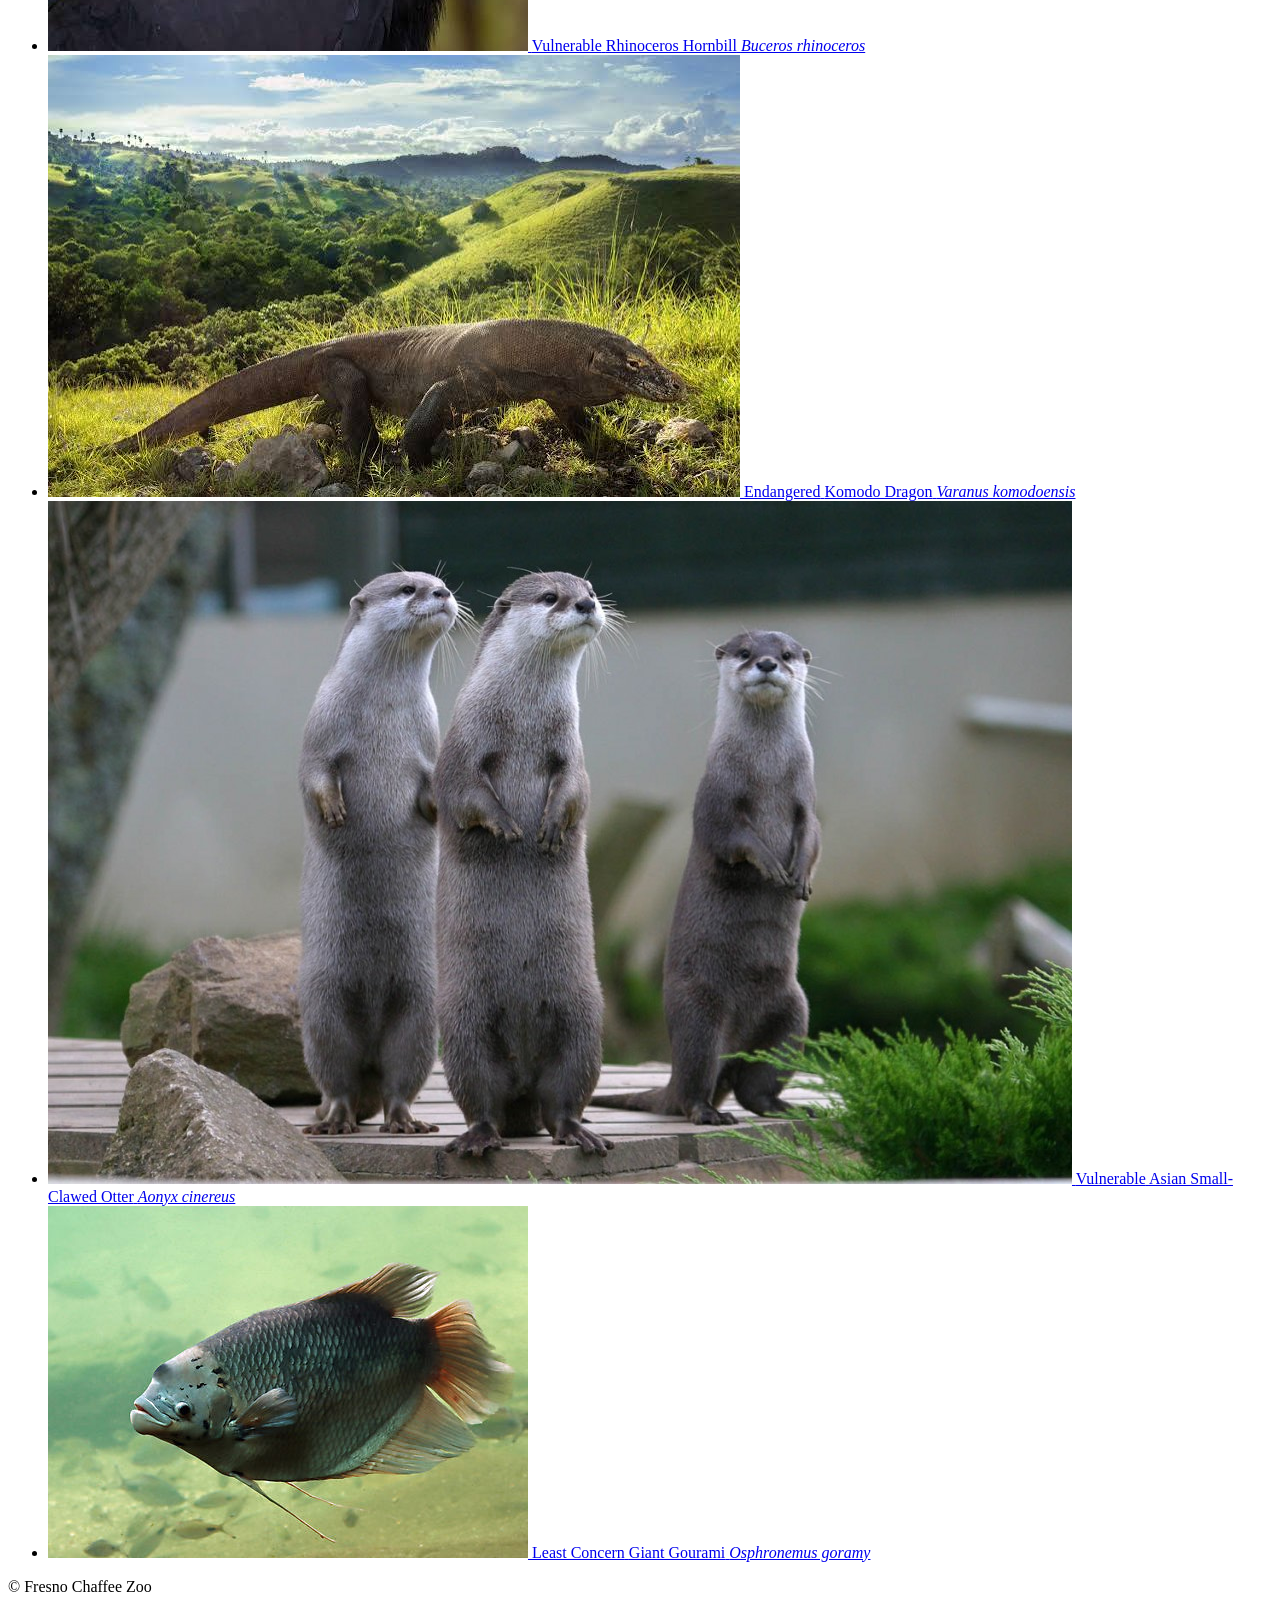
==== commit fdcd1d93: "gulp Uhm, hopefully I'm alive" ====
--- a/public/kingdoms-of-asia/index.html
+++ b/public/kingdoms-of-asia/index.html
@@ -16,7 +16,7 @@
 
         <header class="site-header">
             <a href="index.html" class="site-logo">
-                <img src="Photo%20Album/images.png" alt="Fresno Chaffee Zoo home">
+                <img src="./Photo Album/images.png" alt="Fresno Chaffee Zoo home">
             </a>
 
             <nav class="main-nav" aria-label="Main">
@@ -55,7 +55,7 @@
         <div id="site-menu" class="site-menu" popover>
             <div class="site-menu__top">
                 <a href="index.html" class="site-logo">
-                    <img src="Photo%20Album/images.png" alt="Fresno Chaffee Zoo home">
+                    <img src="images.png" alt="Fresno Chaffee Zoo home">
                 </a>
                 <button type="button" class="menu-close" popovertarget="site-menu" popovertargetaction="hide" aria-label="Close menu">
                     <span aria-hidden="true">&times;</span>
@@ -87,7 +87,7 @@
 
         <main id="main">
             <section class="home-hero" aria-labelledby="hero-title">
-                <img class="home-hero__photo" src="Photo%20Album/malayan_tiger%20banner.jpg" alt="A Malayan tiger standing in green water, looking straight up at the camera">
+                <img class="home-hero__photo" src="./Photo Album/Tiger_card.jpg" alt="A Sumatran tiger resting in the Kingdoms of Asia exhibit">
                 <div class="home-hero__content">
                     <h1 id="hero-title" class="home-hero__title">Kingdoms of <span class="text-orange">Asia</span></h1>
                     <p class="home-hero__subtitle">Immersive species dossiers from the heart of Kingdoms of Asia — verified history, photography and the stories behind the animals in our care.</p>
@@ -121,7 +121,7 @@
                 <ul class="animal-list">
                     <li data-type="mammal">
                         <a href="sloth-bear.html" class="animal-banner">
-                            <img class="animal-banner_photo" src="images/sloth-bear.jpg" alt="A sloth bear with shaggy black fur">
+                            <img class="animal-banner_photo" src="./Photo Album/2-sloth-bears-walking.jpg" alt="Two sloth bears with shaggy black fur">
                             <span class="status-pill">Vulnerable</span>
                             <span class="animal-banner__text">
                                 <span class="animal-banner__name">Sloth Bear</span>
@@ -131,8 +131,8 @@
                     </li>
 
                     <li data-type="mammal">
-                        <a href="#" class="animal-banner">
-                            <img class="animal-banner_photo" src="images/malayan-tapir.jpg" alt="A black-and-white Malayan tapir">
+                        <a href="malayan-tapir.html" class="animal-banner">
+                            <img class="animal-banner_photo" src="./Photo Album/malayan-tapir.jpg" alt="A black-and-white Malayan tapir">
                             <span class="status-pill">Endangered</span>
                             <span class="animal-banner__text">
                                 <span class="animal-banner__name">Malayan Tapir</span>
@@ -143,7 +143,7 @@
 
                     <li data-type="mammal">
                         <a href="orangutan.html" class="animal-banner">
-                            <img class="animal-banner_photo" src="Photo%20Album/Male-orangutan.jpg" alt="A flanged male Sumatran orangutan with wide cheek pads and long reddish-orange hair">
+                            <img class="animal-banner_photo" src="./Photo Album/Male-orangutan.jpg" alt="A Sumatran orangutan with long reddish-orange hair">
                             <span class="status-pill">Critically Endangered</span>
                             <span class="animal-banner__text">
                                 <span class="animal-banner__name">Sumatran Orangutan</span>
@@ -153,8 +153,8 @@
                     </li>
 
                     <li data-type="mammal">
-                        <a href="#" class="animal-banner">
-                            <img class="animal-banner_photo" src="Photo%20Album/Tiger_card.jpg" alt="A Malayan tiger lying in tall green plants, looking toward the camera">
+                        <a href="malayan-tiger.html" class="animal-banner">
+                            <img class="animal-banner_photo" src="./Photo Album/malayan_tiger banner.jpg" alt="A tiger with orange and black stripes">
                             <span class="status-pill">Critically Endangered</span>
                             <span class="animal-banner__text">
                                 <span class="animal-banner__name">Tiger</span>
@@ -165,7 +165,7 @@
 
                     <li data-type="reptile">
                         <a href="sunda-gharial.html" class="animal-banner">
-                            <img class="animal-banner_photo" src="Photo%20Album/Sunda%20Gharial%201.jpg" alt="Close-up of a Sunda gharial's long, narrow snout and pointed teeth just above the water">
+                            <img class="animal-banner_photo" src="./Photo Album/sunda-gharial-out-of-water-well-kinda.jpg" alt="A Sunda gharial with its long, narrow snout">
                             <span class="status-pill">Endangered</span>
                             <span class="animal-banner__text">
                                 <span class="animal-banner__name">Sunda Gharial</span>
@@ -176,8 +176,8 @@
 
                     <li data-type="bird">
                         <a href="asian-songbird.html" class="animal-banner">
-                            <img class="animal-banner_photo" src=".images/two songbirds.jpg" alt="Two asian songbirds sitting on a branch">
-                            <span class="status-pill">Endangered</span>
+                            <img class="animal-banner_photo" src="./Photo Album/two songbirds.jpg" alt="Two asian songbirds sitting on a branch">
+                            <span class="status-pill">Critically Endangered</span>
                             <span class="animal-banner__text">
                                 <span class="animal-banner__name">Sunda Gharial</span>
                                 <i class="animal-banner__scientific" lang="la">Tomistoma schlegelii</i>
@@ -187,7 +187,7 @@
 
                     <li data-type="bird">
                         <a href="#" class="animal-banner">
-                            <img class="animal-banner_photo" src="Photo%20Album/Hornbill%20hornbilling.webp" alt="A black-feathered hornbill in profile, showing its large orange-and-ivory bill and casque">
+                            <img class="animal-banner_photo" src="./Photo Album/rhinoceros-hornbill-hornbilling.jpg" alt="A rhinoceros hornbill showing its orange casque">
                             <span class="status-pill">Vulnerable</span>
                             <span class="animal-banner__text">
                                 <span class="animal-banner__name">Rhinoceros Hornbill</span>
@@ -198,7 +198,7 @@
 
                     <li data-type="reptile">
                         <a href="komodo-dragon.html" class="animal-banner">
-                            <img class="animal-banner_photo" src="images/komodo-dragon.jpg" alt="A Komodo dragon walking with its forked tongue out">
+                            <img class="animal-banner_photo" src="./Photo Album/komod-dragon-walking.jpg" alt="A Komodo dragon walking with its forked tongue out">
                             <span class="status-pill">Endangered</span>
                             <span class="animal-banner__text">
                                 <span class="animal-banner__name">Komodo Dragon</span>
@@ -209,7 +209,7 @@
 
                     <li data-type="mammal">
                         <a href="#" class="animal-banner">
-                            <img class="animal-banner_photo" src="Photo%20Album/otter%20shot.jpg" alt="An Asian small-clawed otter with gray-brown fur and a pale face standing on a wooden deck">
+                            <img class="animal-banner_photo" src="./Photo Album/sea otters standing three.jpg" alt="An Asian small-clawed otter standing on a rock">
                             <span class="status-pill">Vulnerable</span>
                             <span class="animal-banner__text">
                                 <span class="animal-banner__name">Asian Small-Clawed Otter</span>
@@ -220,7 +220,7 @@
 
                     <li data-type="fish">
                         <a href="#" class="animal-banner">
-                            <img class="animal-banner_photo" src="Photo%20Album/gourami%201.jpg" alt="A giant gourami with dark scales and reddish fins swimming in green water">
+                            <img class="animal-banner_photo" src="./Photo Album/gourami 1.jpg" alt="A giant gourami swimming underwater">
                             <span class="status-pill">Least Concern</span>
                             <span class="animal-banner__text">
                                 <span class="animal-banner__name">Giant Gourami</span>
